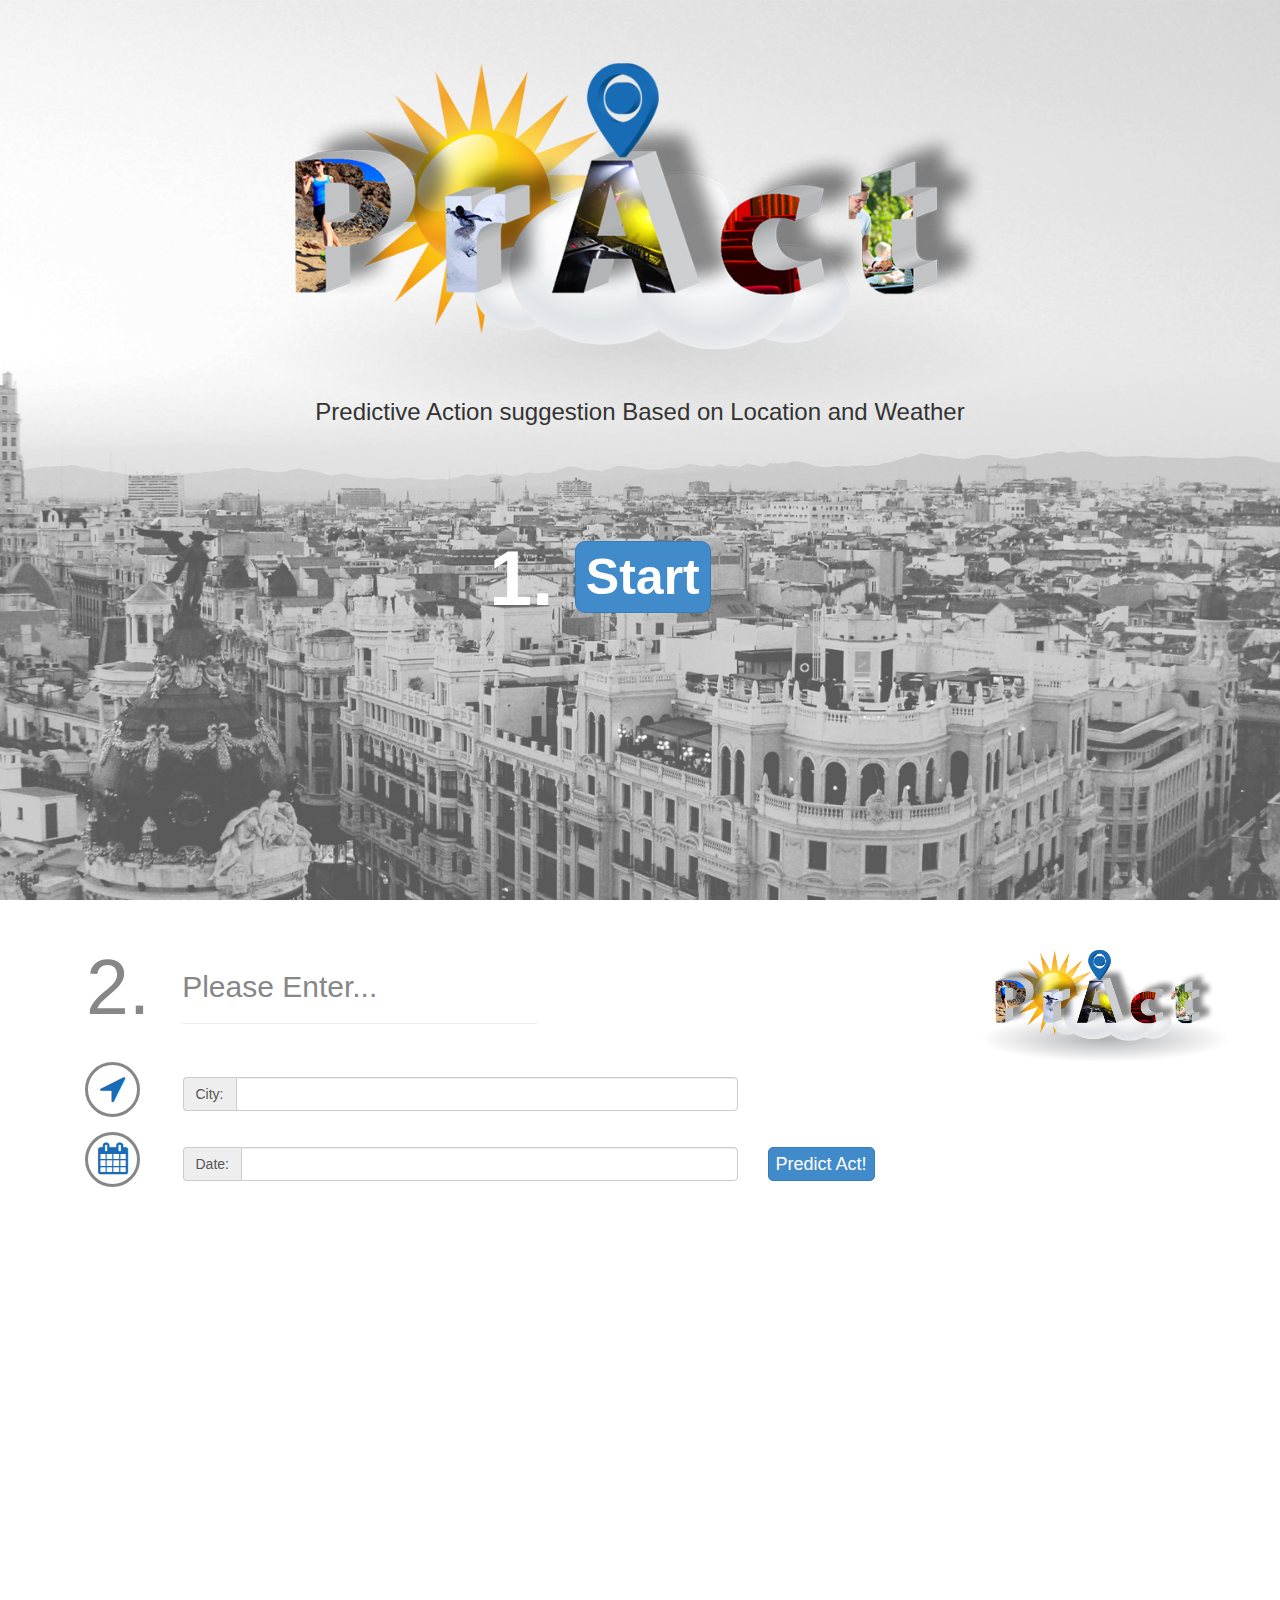
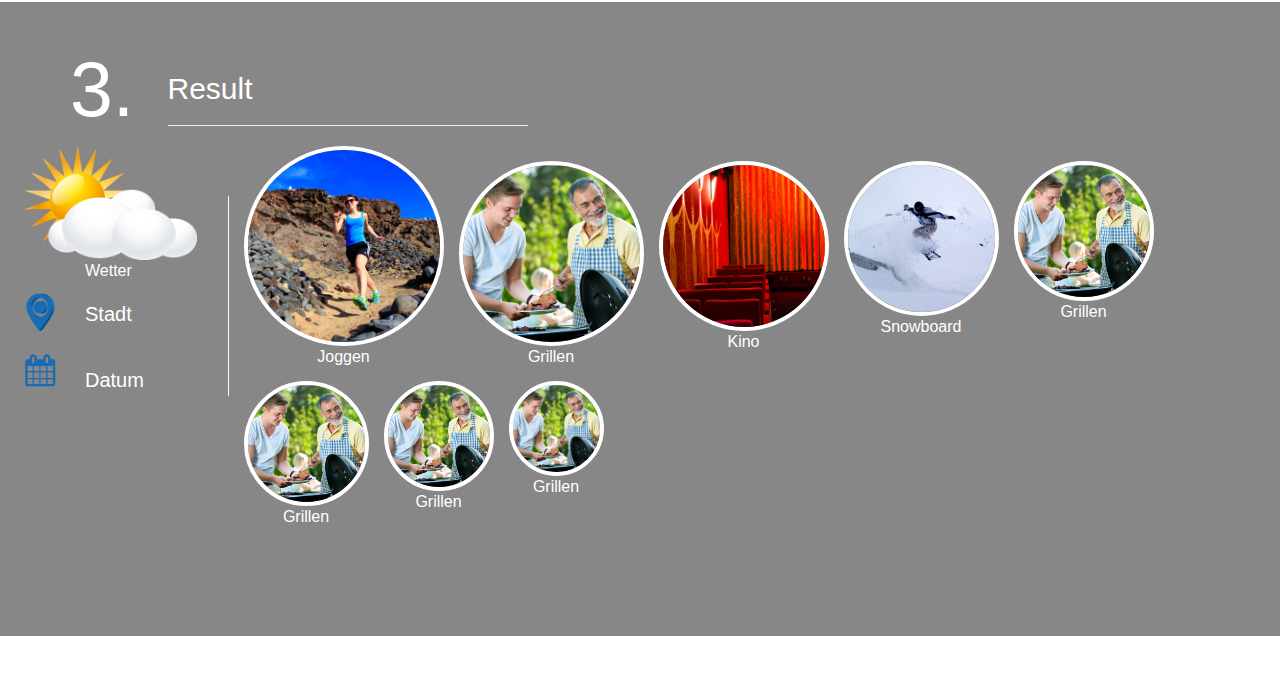
==== FrontEnd/stylish-portfolio/index.html @ 1543ab7f "Merge branch 'master' of github.com:WYSIWYG-Fan/PrAct" ====
<!DOCTYPE html>
<html lang="en">

<head>
    <meta charset="utf-8">
    <meta name="viewport" content="width=device-width, initial-scale=1.0">
    <meta name="description" content="">
    <meta name="author" content="">

    <title>PrAct - Act Prediction</title>
			
    <!-- Bootstrap core CSS -->
    <link href="css/bootstrap.css" rel="stylesheet">

    <!-- Add custom CSS here -->
    <link href="css/stylish-portfolio.css" rel="stylesheet">
    <link href="font-awesome/css/font-awesome.min.css" rel="stylesheet">
	<link href="datepicker/css/datepicker.css" rel="stylesheet">
	<link rel="stylesheet" href="Scrollbar/jquery.mCustomScrollbar.css">
	
	<!-- Scroll Bar -->
			<!-- Google CDN jQuery with fallback to local -->
			<script src="http://ajax.googleapis.com/ajax/libs/jquery/1.11.0/jquery.min.js"></script>
			<script>window.jQuery || document.write('<script src="../js/minified/jquery-1.11.0.min.js"><\/script>')</script>
				
			<!-- custom scrollbar plugin -->
			<script src="Scrollbar/jquery.mCustomScrollbar.concat.min.js"></script>
	<!-- /Scroll Bar -->
	
	
	<!-- JavaScript -->
    <script src="js/jquery-1.10.2.js"></script>
    <script src="js/bootstrap.js"></script>
	<script src="datepicker/js/bootstrap-datepicker.js"></script>
	<script src="datepicker/js/date.js"></script> 
	
	
	
	<!-- custom JS for database access-->
	<script src="js/fetchdata.js"></script> 

</head>

<body onload="getCities();">

    <!-- Full Page Image Header Area -->
    <div id="top" class="header">
        <div class="vert-text" style="margin: 350px">
            <h3>Predictive Action suggestion Based on Location and Weather</h3>
				<div style="position: relative; top:100px; left: -40px">
					<h1 style="color: #FFFFFF; font-size: 5.5em "> 1. <a  href="#inputForm" style="position: relative; top:-8px" class="btn btn-primary btn-lg"><b>Start</b></a> </h1>
				</div>
        </div>
    </div>
    <!-- /Full Page Image Header Area -->

    <!-- Intro -->
<div id="inputForm" class="intro gradient">
 <img class="img-logo img-responsive" src="img/PrAct_Logo.PNG">
<div class="container">
            <div class="row" style="margin-left: 1px">
			
				<div class="col-md-1">
                    <h1 style="font-size: 5.5em; margin-top: -5px">2.</h1>
                </div>
                <div class="col-md-4">
                    <h2>Please Enter...</h2>
                    <hr>
                </div>
            </div>
        <div class="container">
            <div class="row">
				<!-- City Item -->
                <div class="col-md-1">
					 <div class="service-item">
                        <i class="service-icon fa fa-location-arrow"></i>
					</div>
				</div>	
				<div class="col-md-6">
					<!-- City Form -->
                    <div class="input-group" style="margin: 15px auto">
					<span class="input-group-addon">City:</span>
					<!--<input type="text" class="form-control" placeholder="Choose City"> -->
					<!--<select id="dropdown_city" class="form-control">-->
					<input type="text" class="form-control" id="input_city">
					</select>
				</div>
				</div>
			</div>
			<div class="row">
				<!-- Date Item -->
                <div class="col-md-1">
					 <div class="service-item">
                        <i class="service-icon fa fa-calendar"></i>
					</div>
				</div>	
				<div class="col-md-6" id="dateinput">
					<!-- Date Form -->
                    <div class="input-group date" style="margin: 15px auto">
					<span class="input-group-addon">Date:</span>
										<input type="text" class="form-control" id="input_date">
					</div>
				</div>	
				<div class="col-md-3 col-md-offset-1" style="margin: 15px auto">
					<a href="#result" class="btn btn-l btn-primary" onclick="predict()">Predict Act!</a>
				</div>
			
        </div>
		
    </div>
</div>

	
  

    

    <!-- Callout -->
    <div class="callout">
        <div class="vert-text">
            <h1></h1>
        </div>
    </div>
    <!-- /Callout -->

    <!-- Result -->
    <div id="result" class="result">
       <div class="container">
            <div class="row">
			
				<div class="col-md-1">
                    <h1 style="font-size: 5.5em; margin-top: -5px">3.</h1>
                </div>
                <div class="col-md-4">
                    <h2>Result</h2>
                    <hr>
                </div>
            </div>
			
			<div class="row" style="margin-left: -60px">
				<div class="col-md-2">
					 <img id="icon_weather" class="img-wetter img-responsive" src="img/Wetter/bewoelkt.PNG">
					<p id="weather_txt" style="text-align:left; font-size:16px; margin-left: 60px" >Wetter</p>

					
					<div>
					<img class="img-responsive" style="vertical-align:left; float:left; width: 
					30px" src="img/Wetter/location.PNG">
					</div>
						<div style="text-align:left; font-size:20px; margin-top: 17px; margin-left: 60px" id="weather_city">
						Stadt</div>
					
				<br>
					
					<div style="vertical-align:left; float:left; width: 
					30px; color: #186cb5; font-size: 32px;">
					<i class="fa fa-calendar"></i>
					</div>
						<div style="text-align:left; font-size:20px; margin-top: 17px; margin-left: 60px" id="weather_date">Datum
						</div>
					
				</div>
				
			
				
			<div class="col-md-10">
				
					<div style="width:20px; text-align:center">
								<div class="vertical-line" style="height: 200px; margin-top: 50px"/>
					</div>
					<div>
						<div id="result-icon_container"  class="content horizontal-images" style="width:1000px">
									<div class="result-item1">
									<img class="result-icon1" src="img/Act/Joggen.JPG">
									Joggen</div>
							
									<div class="result-item2">
									<img class="result-icon2" src="img/Act/Grillen.JPG">
									Grillen</div>
									
									<div class="result-item3">
									<img class="result-icon3" src="img/Act/Kino.JPG">
									Kino</div>
									
									<div class="result-item4">
									<img class="result-icon4" src="img/Act/Snowboard.JPG">
									Snowboard</div>
									
									<div class="result-item5">
									<img class="result-icon5" src="img/Act/Grillen.JPG">
									Grillen</div>
									
									<div class="result-item6">
									<img class="result-icon6" src="img/Act/Grillen.JPG">
									Grillen</div>
									
									<div class="result-item7">
									<img class="result-icon7" src="img/Act/Grillen.JPG">
									Grillen</div>
									
									<div class="result-item8">
									<img class="result-icon8" src="img/Act/Grillen.JPG">
									Grillen</div>
									
									
						</div>
					</div>
				
            </div>
	   
		</div>
	</div>
    <!-- /Result -->

    <!-- /Footer -->

	    <!-- Custom JavaScript for the Side Menu and Smooth Scrolling -->
	
	
	<!-- Datepicker JS -->
	
	<script>
	
	var date = new Date();
	date.setDate(date.getDate() + 7);
	var string_seven_date = date.format("yyyy-MM-dd");
	
	
	$('#dateinput .input-group.date').datepicker({
    format: "yyyy-mm-dd",
    weekStart: 0,
    startDate: "today",
    endDate: string_seven_date,
    calendarWeeks: false,
    todayHighlight: true
    });
	</script>
	<!--/DatePicker-->
	
	<!-- Scrollbar-->
	
	<script>
  (function($){
			$(window).load(function(){
				
				$("#result-icon_container").mCustomScrollbar({
					axis:"x",
					advanced:{
						autoExpandHorizontalScroll:true
					}
				});
				
			});
		})(jQuery);
	</script>
	
	<!--/Scrollbar-->
	
    <script>
    $("#menu-close").click(function(e) {
        e.preventDefault();
        $("#sidebar-wrapper").toggleClass("active");
    });
    </script>
    <script>
    $("#menu-toggle").click(function(e) {
        e.preventDefault();
        $("#sidebar-wrapper").toggleClass("active");
    });
    </script>
    <script>
    $(function() {
        $('a[href*=#]:not([href=#])').click(function() {
            if (location.pathname.replace(/^\//, '') == this.pathname.replace(/^\//, '') || location.hostname == this.hostname) {

                var target = $(this.hash);
                target = target.length ? target : $('[name=' + this.hash.slice(1) + ']');
                if (target.length) {
                    $('html,body').animate({
                        scrollTop: target.offset().top
                    }, 2000);
                    return false;
                }
            }
        });
    });
    </script>
	
</body>

</html>
---- FrontEnd/stylish-portfolio/css/stylish-portfolio.css ----
/* Global Styles */

html,
body {
  height: 100%;
  width: 100%;
}

.vert-text {
  display: table-cell;
  vertical-align: middle;
  text-align: center;
}

.vert-text h1 {
  padding: 0;
  margin: 0;
  font-size: 4.5em;
  font-weight: 700;
}

/* Side Menu */

#sidebar-wrapper {
  margin-right: -250px;
  right: 0;
  width: 250px;
  background: #000;
  position: fixed;
  height: 100%;
  overflow-y: auto;
  z-index: 1000;
  -webkit-transition: all 0.4s ease 0s;
  -moz-transition: all 0.4s ease 0s;
  -ms-transition: all 0.4s ease 0s;
  -o-transition: all 0.4s ease 0s;
  transition: all 0.4s ease 0s;
}

.sidebar-nav {
  position: absolute;
  top: 0;
  width: 250px;
  list-style: none;
  margin: 0;
  padding: 0;
}

.sidebar-nav li {
  line-height: 40px;
  text-indent: 20px;
}

.sidebar-nav li a {
  color: #999999;
  display: block;
  text-decoration: none;
}

.sidebar-nav li a:hover {
  color: #fff;
  background: rgba(255,255,255,0.2);
  text-decoration: none;
}

.sidebar-nav li a:active,
.sidebar-nav li a:focus {
  text-decoration: none;
}

.sidebar-nav > .sidebar-brand {
  height: 55px;
  line-height: 55px;
  font-size: 18px;
}

.sidebar-nav > .sidebar-brand a {
  color: #999999;
}

.sidebar-nav > .sidebar-brand a:hover {
  color: #fff;
  background: none;
}

#menu-toggle {
  top: 0;
  right: 0;
  position: fixed;
  z-index: 1;
}

#sidebar-wrapper.active {
  right: 250px;
  width: 250px;
  -webkit-transition: all 0.4s ease 0s;
  -moz-transition: all 0.4s ease 0s;
  -ms-transition: all 0.4s ease 0s;
  -o-transition: all 0.4s ease 0s;
  transition: all 0.4s ease 0s;
}

.toggle {
  margin: 5px 5px 0 0;
}

/* Full Page Image Header Area */

.header {
  display: table;
  height: 100%;
  width: 100%;
  position: relative;
  background: url(../img/bg.jpg) no-repeat center center fixed; 
  -webkit-background-size: cover;
  -moz-background-size: cover;
  -o-background-size: cover;
  background-size: cover;
}

/* Intro */

.intro {
  padding: 50px 0;
color: #878787;
  }
  
  .result {
  padding: 50px 0;
color: #FFFFFF;
background: #878787;
  }

/* Services */

.services {
  background: #7fbbda;
  padding: 50px 0;
  color: #878787;
}



.service-item {
  margin-bottom: 15px;
}

i.service-icon {
  border: 3px solid #878787;
  border-radius: 50%;
  display: inline-block;
  font-size: 32px;
  color: #186cb5;
  width: 55px;
  height: 55px;
  line-height: 48px;
  vertical-align: middle; 
  text-align: center;
}

.result-item1{
    text-align: center;
	  color: #FFFFFF;
	  font-size: 16px;
 width: 200px;
  height: 220px;
    margin-left: 15px;
	float: left;
}

.result-icon1 {
  border: 4px solid #FFFFFF;
  border-radius: 50%;
  width: 200px;
  height: 200px;
}


.result-item2{
    text-align: center;
	  color: #FFFFFF;
	  font-size: 16px;
 width: 185px;
  height: 220px;
    margin-left: 15px;
	float:left;
}

.result-icon2 {
  border: 4px solid #FFFFFF;
  border-radius: 50%;
  width: 185px;
  height: 185px;
  margin-top: 15px;
}

.result-item3{
    text-align: center;
	  color: #FFFFFF;
	  font-size: 16px;
 width: 170px;
  height: 220px;
    margin-left: 15px;
	float:left;
}

.result-icon3 {
  border: 4px solid #FFFFFF;
  border-radius: 50%;
  width: 170px;
  height: 170px;
  margin-top: 15px;
}

.result-item4{
    text-align: center;
	  color: #FFFFFF;
	  font-size: 16px;
 width: 155px;
  height: 220px;
    margin-left: 15px;
	float:left;
}

.result-icon4 {
  border: 4px solid #FFFFFF;
  border-radius: 50%;
  width: 155px;
  height: 155px;
  margin-top: 15px;
}

.result-item5{
    text-align: center;
	  color: #FFFFFF;
	  font-size: 16px;
 width: 140px;
  height: 220px;
    margin-left: 15px;
	float:left;
}

.result-icon5 {
  border: 4px solid #FFFFFF;
  border-radius: 50%;
  width: 140px;
  height: 140px;
  margin-top: 15px;
}

.result-item6{
    text-align: center;
	  color: #FFFFFF;
	  font-size: 16px;
 width: 125px;
  height: 220px;
    margin-left: 15px;
	float:left;
}

.result-icon6 {
  border: 4px solid #FFFFFF;
  border-radius: 50%;
  width: 125px;
  height: 125px;
  margin-top: 15px;
}

.result-item7{
    text-align: center;
	  color: #FFFFFF;
	  font-size: 16px;
 width: 110px;
  height: 220px;
    margin-left: 15px;
	float:left;
}

.result-icon7{
  border: 4px solid #FFFFFF;
  border-radius: 50%;
  width: 110px;
  height: 110px;
  margin-top: 15px;
}

.result-item8{
    text-align: center;
	  color: #FFFFFF;
	  font-size: 16px;
 width: 95px;
  height: 220px;
    margin-left: 15px;
	float:left;
}

.result-icon8 {
  border: 4px solid #FFFFFF;
  border-radius: 50%;
  width: 95px;
  height: 95px;
  margin-top: 15px;
}



.btn-l {
  padding: 7px 7px;
  font-size: 18px;
  line-height: 1.0;
  border-radius: 5px;
}

/* Callout */

.callout {
  color: #ffffff;
  display: table;
  height: 400px;
  width: 100%;
  background: url(../img/callout.jpg) no-repeat center center fixed; 
  -webkit-background-size: 100%;
  -moz-background-size: 100%;
  -o-background-size: 100%;
  background-size: 100%;
}

/* Portfolio */

.portfolio {
  padding: 50px 0;
}

.portfolio-item {
  margin-bottom: 25px;
}

.img-portfolio {
  margin: 0 auto;
}

.img-logo {
  margin: 0 50px;
  vertical-align: right;
  float: right;
  width: 250px;
}

.img-wetter {
  vertical-align: center;
}


/* Call to Action */

.call-to-action {
  color: #ffffff;
  background: #0a5175;
  padding: 50px 0;
}

.call-to-action .btn {
  margin: 10px;
}

/* Map */

.map {
  height: 500px;
}

/* Footer */

footer {
  padding: 100px 0;
}

.top-scroll {
  margin-top: 50px;
}

.top-scroll a {
  text-decoration: none;
  color: inherit;
}

i.scroll {
  color: #333333;
}

i.scroll:hover {
  color: #0a5175;
}
/* Responsive */

@media (max-width: 768px) {
	
  .header {
		background: url(../img/bg.jpg) no-repeat center center scroll;
		background-size: 1000px Auto;
  }

  .callout {
	background: url(../img/callout.jpg) no-repeat center center scroll; 
  }

  .map {
	height: 75%;
  }

}

div.vertical-line{
  width: 1px; /* Line width */
  background-color: white; /* Line color */
  height: 100%; /* Override in-line if you want specific height. */
  float: left; /* Causes the line to float to left of content. 
    You can instead use position:absolute or display:inline-block
    if this fits better with your design */
}
---- FrontEnd/stylish-portfolio/datepicker/css/datepicker.css ----
/*!
 * Datepicker for Bootstrap
 *
 * Copyright 2012 Stefan Petre
 * Improvements by Andrew Rowls
 * Licensed under the Apache License v2.0
 * http://www.apache.org/licenses/LICENSE-2.0
 *
 */
.datepicker {
  padding: 4px;
  -webkit-border-radius: 4px;
  -moz-border-radius: 4px;
  border-radius: 4px;
  direction: ltr;
  /*.dow {
		border-top: 1px solid #ddd !important;
	}*/
}
.datepicker-inline {
  width: 220px;
}
.datepicker.datepicker-rtl {
  direction: rtl;
}
.datepicker.datepicker-rtl table tr td span {
  float: right;
}
.datepicker-dropdown {
  top: 0;
  left: 0;
}
.datepicker-dropdown:before {
  content: '';
  display: inline-block;
  border-left: 7px solid transparent;
  border-right: 7px solid transparent;
  border-bottom: 7px solid #ccc;
  border-top: 0;
  border-bottom-color: rgba(0, 0, 0, 0.2);
  position: absolute;
}
.datepicker-dropdown:after {
  content: '';
  display: inline-block;
  border-left: 6px solid transparent;
  border-right: 6px solid transparent;
  border-bottom: 6px solid #ffffff;
  border-top: 0;
  position: absolute;
}
.datepicker-dropdown.datepicker-orient-left:before {
  left: 6px;
}
.datepicker-dropdown.datepicker-orient-left:after {
  left: 7px;
}
.datepicker-dropdown.datepicker-orient-right:before {
  right: 6px;
}
.datepicker-dropdown.datepicker-orient-right:after {
  right: 7px;
}
.datepicker-dropdown.datepicker-orient-top:before {
  top: -7px;
}
.datepicker-dropdown.datepicker-orient-top:after {
  top: -6px;
}
.datepicker-dropdown.datepicker-orient-bottom:before {
  bottom: -7px;
  border-bottom: 0;
  border-top: 7px solid #999;
}
.datepicker-dropdown.datepicker-orient-bottom:after {
  bottom: -6px;
  border-bottom: 0;
  border-top: 6px solid #ffffff;
}
.datepicker > div {
  display: none;
}
.datepicker.days div.datepicker-days {
  display: block;
}
.datepicker.months div.datepicker-months {
  display: block;
}
.datepicker.years div.datepicker-years {
  display: block;
}
.datepicker table {
  margin: 0;
  -webkit-touch-callout: none;
  -webkit-user-select: none;
  -khtml-user-select: none;
  -moz-user-select: none;
  -ms-user-select: none;
  user-select: none;
}
.datepicker td,
.datepicker th {
  text-align: center;
  width: 20px;
  height: 20px;
  -webkit-border-radius: 4px;
  -moz-border-radius: 4px;
  border-radius: 4px;
  border: none;
}
.table-striped .datepicker table tr td,
.table-striped .datepicker table tr th {
  background-color: transparent;
}
.datepicker table tr td.day:hover,
.datepicker table tr td.day.focused {
  background: #eeeeee;
  cursor: pointer;
}
.datepicker table tr td.old,
.datepicker table tr td.new {
  color: #999999;
}
.datepicker table tr td.disabled,
.datepicker table tr td.disabled:hover {
  background: none;
  color: #999999;
  cursor: default;
}
.datepicker table tr td.today,
.datepicker table tr td.today:hover,
.datepicker table tr td.today.disabled,
.datepicker table tr td.today.disabled:hover {
  background-color: #fde19a;
  background-image: -moz-linear-gradient(top, #fdd49a, #fdf59a);
  background-image: -ms-linear-gradient(top, #fdd49a, #fdf59a);
  background-image: -webkit-gradient(linear, 0 0, 0 100%, from(#fdd49a), to(#fdf59a));
  background-image: -webkit-linear-gradient(top, #fdd49a, #fdf59a);
  background-image: -o-linear-gradient(top, #fdd49a, #fdf59a);
  background-image: linear-gradient(top, #fdd49a, #fdf59a);
  background-repeat: repeat-x;
  filter: progid:DXImageTransform.Microsoft.gradient(startColorstr='#fdd49a', endColorstr='#fdf59a', GradientType=0);
  border-color: #fdf59a #fdf59a #fbed50;
  border-color: rgba(0, 0, 0, 0.1) rgba(0, 0, 0, 0.1) rgba(0, 0, 0, 0.25);
  filter: progid:DXImageTransform.Microsoft.gradient(enabled=false);
  color: #000;
}
.datepicker table tr td.today:hover,
.datepicker table tr td.today:hover:hover,
.datepicker table tr td.today.disabled:hover,
.datepicker table tr td.today.disabled:hover:hover,
.datepicker table tr td.today:active,
.datepicker table tr td.today:hover:active,
.datepicker table tr td.today.disabled:active,
.datepicker table tr td.today.disabled:hover:active,
.datepicker table tr td.today.active,
.datepicker table tr td.today:hover.active,
.datepicker table tr td.today.disabled.active,
.datepicker table tr td.today.disabled:hover.active,
.datepicker table tr td.today.disabled,
.datepicker table tr td.today:hover.disabled,
.datepicker table tr td.today.disabled.disabled,
.datepicker table tr td.today.disabled:hover.disabled,
.datepicker table tr td.today[disabled],
.datepicker table tr td.today:hover[disabled],
.datepicker table tr td.today.disabled[disabled],
.datepicker table tr td.today.disabled:hover[disabled] {
  background-color: #fdf59a;
}
.datepicker table tr td.today:active,
.datepicker table tr td.today:hover:active,
.datepicker table tr td.today.disabled:active,
.datepicker table tr td.today.disabled:hover:active,
.datepicker table tr td.today.active,
.datepicker table tr td.today:hover.active,
.datepicker table tr td.today.disabled.active,
.datepicker table tr td.today.disabled:hover.active {
  background-color: #fbf069 \9;
}
.datepicker table tr td.today:hover:hover {
  color: #000;
}
.datepicker table tr td.today.active:hover {
  color: #fff;
}
.datepicker table tr td.range,
.datepicker table tr td.range:hover,
.datepicker table tr td.range.disabled,
.datepicker table tr td.range.disabled:hover {
  background: #eeeeee;
  -webkit-border-radius: 0;
  -moz-border-radius: 0;
  border-radius: 0;
}
.datepicker table tr td.range.today,
.datepicker table tr td.range.today:hover,
.datepicker table tr td.range.today.disabled,
.datepicker table tr td.range.today.disabled:hover {
  background-color: #f3d17a;
  background-image: -moz-linear-gradient(top, #f3c17a, #f3e97a);
  background-image: -ms-linear-gradient(top, #f3c17a, #f3e97a);
  background-image: -webkit-gradient(linear, 0 0, 0 100%, from(#f3c17a), to(#f3e97a));
  background-image: -webkit-linear-gradient(top, #f3c17a, #f3e97a);
  background-image: -o-linear-gradient(top, #f3c17a, #f3e97a);
  background-image: linear-gradient(top, #f3c17a, #f3e97a);
  background-repeat: repeat-x;
  filter: progid:DXImageTransform.Microsoft.gradient(startColorstr='#f3c17a', endColorstr='#f3e97a', GradientType=0);
  border-color: #f3e97a #f3e97a #edde34;
  border-color: rgba(0, 0, 0, 0.1) rgba(0, 0, 0, 0.1) rgba(0, 0, 0, 0.25);
  filter: progid:DXImageTransform.Microsoft.gradient(enabled=false);
  -webkit-border-radius: 0;
  -moz-border-radius: 0;
  border-radius: 0;
}
.datepicker table tr td.range.today:hover,
.datepicker table tr td.range.today:hover:hover,
.datepicker table tr td.range.today.disabled:hover,
.datepicker table tr td.range.today.disabled:hover:hover,
.datepicker table tr td.range.today:active,
.datepicker table tr td.range.today:hover:active,
.datepicker table tr td.range.today.disabled:active,
.datepicker table tr td.range.today.disabled:hover:active,
.datepicker table tr td.range.today.active,
.datepicker table tr td.range.today:hover.active,
.datepicker table tr td.range.today.disabled.active,
.datepicker table tr td.range.today.disabled:hover.active,
.datepicker table tr td.range.today.disabled,
.datepicker table tr td.range.today:hover.disabled,
.datepicker table tr td.range.today.disabled.disabled,
.datepicker table tr td.range.today.disabled:hover.disabled,
.datepicker table tr td.range.today[disabled],
.datepicker table tr td.range.today:hover[disabled],
.datepicker table tr td.range.today.disabled[disabled],
.datepicker table tr td.range.today.disabled:hover[disabled] {
  background-color: #f3e97a;
}
.datepicker table tr td.range.today:active,
.datepicker table tr td.range.today:hover:active,
.datepicker table tr td.range.today.disabled:active,
.datepicker table tr td.range.today.disabled:hover:active,
.datepicker table tr td.range.today.active,
.datepicker table tr td.range.today:hover.active,
.datepicker table tr td.range.today.disabled.active,
.datepicker table tr td.range.today.disabled:hover.active {
  background-color: #efe24b \9;
}
.datepicker table tr td.selected,
.datepicker table tr td.selected:hover,
.datepicker table tr td.selected.disabled,
.datepicker table tr td.selected.disabled:hover {
  background-color: #9e9e9e;
  background-image: -moz-linear-gradient(top, #b3b3b3, #808080);
  background-image: -ms-linear-gradient(top, #b3b3b3, #808080);
  background-image: -webkit-gradient(linear, 0 0, 0 100%, from(#b3b3b3), to(#808080));
  background-image: -webkit-linear-gradient(top, #b3b3b3, #808080);
  background-image: -o-linear-gradient(top, #b3b3b3, #808080);
  background-image: linear-gradient(top, #b3b3b3, #808080);
  background-repeat: repeat-x;
  filter: progid:DXImageTransform.Microsoft.gradient(startColorstr='#b3b3b3', endColorstr='#808080', GradientType=0);
  border-color: #808080 #808080 #595959;
  border-color: rgba(0, 0, 0, 0.1) rgba(0, 0, 0, 0.1) rgba(0, 0, 0, 0.25);
  filter: progid:DXImageTransform.Microsoft.gradient(enabled=false);
  color: #fff;
  text-shadow: 0 -1px 0 rgba(0, 0, 0, 0.25);
}
.datepicker table tr td.selected:hover,
.datepicker table tr td.selected:hover:hover,
.datepicker table tr td.selected.disabled:hover,
.datepicker table tr td.selected.disabled:hover:hover,
.datepicker table tr td.selected:active,
.datepicker table tr td.selected:hover:active,
.datepicker table tr td.selected.disabled:active,
.datepicker table tr td.selected.disabled:hover:active,
.datepicker table tr td.selected.active,
.datepicker table tr td.selected:hover.active,
.datepicker table tr td.selected.disabled.active,
.datepicker table tr td.selected.disabled:hover.active,
.datepicker table tr td.selected.disabled,
.datepicker table tr td.selected:hover.disabled,
.datepicker table tr td.selected.disabled.disabled,
.datepicker table tr td.selected.disabled:hover.disabled,
.datepicker table tr td.selected[disabled],
.datepicker table tr td.selected:hover[disabled],
.datepicker table tr td.selected.disabled[disabled],
.datepicker table tr td.selected.disabled:hover[disabled] {
  background-color: #808080;
}
.datepicker table tr td.selected:active,
.datepicker table tr td.selected:hover:active,
.datepicker table tr td.selected.disabled:active,
.datepicker table tr td.selected.disabled:hover:active,
.datepicker table tr td.selected.active,
.datepicker table tr td.selected:hover.active,
.datepicker table tr td.selected.disabled.active,
.datepicker table tr td.selected.disabled:hover.active {
  background-color: #666666 \9;
}
.datepicker table tr td.active,
.datepicker table tr td.active:hover,
.datepicker table tr td.active.disabled,
.datepicker table tr td.active.disabled:hover {
  background-color: #006dcc;
  background-image: -moz-linear-gradient(top, #0088cc, #0044cc);
  background-image: -ms-linear-gradient(top, #0088cc, #0044cc);
  background-image: -webkit-gradient(linear, 0 0, 0 100%, from(#0088cc), to(#0044cc));
  background-image: -webkit-linear-gradient(top, #0088cc, #0044cc);
  background-image: -o-linear-gradient(top, #0088cc, #0044cc);
  background-image: linear-gradient(top, #0088cc, #0044cc);
  background-repeat: repeat-x;
  filter: progid:DXImageTransform.Microsoft.gradient(startColorstr='#0088cc', endColorstr='#0044cc', GradientType=0);
  border-color: #0044cc #0044cc #002a80;
  border-color: rgba(0, 0, 0, 0.1) rgba(0, 0, 0, 0.1) rgba(0, 0, 0, 0.25);
  filter: progid:DXImageTransform.Microsoft.gradient(enabled=false);
  color: #fff;
  text-shadow: 0 -1px 0 rgba(0, 0, 0, 0.25);
}
.datepicker table tr td.active:hover,
.datepicker table tr td.active:hover:hover,
.datepicker table tr td.active.disabled:hover,
.datepicker table tr td.active.disabled:hover:hover,
.datepicker table tr td.active:active,
.datepicker table tr td.active:hover:active,
.datepicker table tr td.active.disabled:active,
.datepicker table tr td.active.disabled:hover:active,
.datepicker table tr td.active.active,
.datepicker table tr td.active:hover.active,
.datepicker table tr td.active.disabled.active,
.datepicker table tr td.active.disabled:hover.active,
.datepicker table tr td.active.disabled,
.datepicker table tr td.active:hover.disabled,
.datepicker table tr td.active.disabled.disabled,
.datepicker table tr td.active.disabled:hover.disabled,
.datepicker table tr td.active[disabled],
.datepicker table tr td.active:hover[disabled],
.datepicker table tr td.active.disabled[disabled],
.datepicker table tr td.active.disabled:hover[disabled] {
  background-color: #0044cc;
}
.datepicker table tr td.active:active,
.datepicker table tr td.active:hover:active,
.datepicker table tr td.active.disabled:active,
.datepicker table tr td.active.disabled:hover:active,
.datepicker table tr td.active.active,
.datepicker table tr td.active:hover.active,
.datepicker table tr td.active.disabled.active,
.datepicker table tr td.active.disabled:hover.active {
  background-color: #003399 \9;
}
.datepicker table tr td span {
  display: block;
  width: 23%;
  height: 54px;
  line-height: 54px;
  float: left;
  margin: 1%;
  cursor: pointer;
  -webkit-border-radius: 4px;
  -moz-border-radius: 4px;
  border-radius: 4px;
}
.datepicker table tr td span:hover {
  background: #eeeeee;
}
.datepicker table tr td span.disabled,
.datepicker table tr td span.disabled:hover {
  background: none;
  color: #999999;
  cursor: default;
}
.datepicker table tr td span.active,
.datepicker table tr td span.active:hover,
.datepicker table tr td span.active.disabled,
.datepicker table tr td span.active.disabled:hover {
  background-color: #006dcc;
  background-image: -moz-linear-gradient(top, #0088cc, #0044cc);
  background-image: -ms-linear-gradient(top, #0088cc, #0044cc);
  background-image: -webkit-gradient(linear, 0 0, 0 100%, from(#0088cc), to(#0044cc));
  background-image: -webkit-linear-gradient(top, #0088cc, #0044cc);
  background-image: -o-linear-gradient(top, #0088cc, #0044cc);
  background-image: linear-gradient(top, #0088cc, #0044cc);
  background-repeat: repeat-x;
  filter: progid:DXImageTransform.Microsoft.gradient(startColorstr='#0088cc', endColorstr='#0044cc', GradientType=0);
  border-color: #0044cc #0044cc #002a80;
  border-color: rgba(0, 0, 0, 0.1) rgba(0, 0, 0, 0.1) rgba(0, 0, 0, 0.25);
  filter: progid:DXImageTransform.Microsoft.gradient(enabled=false);
  color: #fff;
  text-shadow: 0 -1px 0 rgba(0, 0, 0, 0.25);
}
.datepicker table tr td span.active:hover,
.datepicker table tr td span.active:hover:hover,
.datepicker table tr td span.active.disabled:hover,
.datepicker table tr td span.active.disabled:hover:hover,
.datepicker table tr td span.active:active,
.datepicker table tr td span.active:hover:active,
.datepicker table tr td span.active.disabled:active,
.datepicker table tr td span.active.disabled:hover:active,
.datepicker table tr td span.active.active,
.datepicker table tr td span.active:hover.active,
.datepicker table tr td span.active.disabled.active,
.datepicker table tr td span.active.disabled:hover.active,
.datepicker table tr td span.active.disabled,
.datepicker table tr td span.active:hover.disabled,
.datepicker table tr td span.active.disabled.disabled,
.datepicker table tr td span.active.disabled:hover.disabled,
.datepicker table tr td span.active[disabled],
.datepicker table tr td span.active:hover[disabled],
.datepicker table tr td span.active.disabled[disabled],
.datepicker table tr td span.active.disabled:hover[disabled] {
  background-color: #0044cc;
}
.datepicker table tr td span.active:active,
.datepicker table tr td span.active:hover:active,
.datepicker table tr td span.active.disabled:active,
.datepicker table tr td span.active.disabled:hover:active,
.datepicker table tr td span.active.active,
.datepicker table tr td span.active:hover.active,
.datepicker table tr td span.active.disabled.active,
.datepicker table tr td span.active.disabled:hover.active {
  background-color: #003399 \9;
}
.datepicker table tr td span.old,
.datepicker table tr td span.new {
  color: #999999;
}
.datepicker th.datepicker-switch {
  width: 145px;
}
.datepicker thead tr:first-child th,
.datepicker tfoot tr th {
  cursor: pointer;
}
.datepicker thead tr:first-child th:hover,
.datepicker tfoot tr th:hover {
  background: #eeeeee;
}
.datepicker .cw {
  font-size: 10px;
  width: 12px;
  padding: 0 2px 0 5px;
  vertical-align: middle;
}
.datepicker thead tr:first-child th.cw {
  cursor: default;
  background-color: transparent;
}
.input-append.date .add-on i,
.input-prepend.date .add-on i {
  cursor: pointer;
  width: 16px;
  height: 16px;
}
.input-daterange input {
  text-align: center;
}
.input-daterange input:first-child {
  -webkit-border-radius: 3px 0 0 3px;
  -moz-border-radius: 3px 0 0 3px;
  border-radius: 3px 0 0 3px;
}
.input-daterange input:last-child {
  -webkit-border-radius: 0 3px 3px 0;
  -moz-border-radius: 0 3px 3px 0;
  border-radius: 0 3px 3px 0;
}
.input-daterange .add-on {
  display: inline-block;
  width: auto;
  min-width: 16px;
  height: 20px;
  padding: 4px 5px;
  font-weight: normal;
  line-height: 20px;
  text-align: center;
  text-shadow: 0 1px 0 #ffffff;
  vertical-align: middle;
  background-color: #eeeeee;
  border: 1px solid #ccc;
  margin-left: -5px;
  margin-right: -5px;
}
.datepicker.dropdown-menu {
  position: absolute;
  top: 100%;
  left: 0;
  z-index: 1000;
  float: left;
  display: none;
  min-width: 160px;
  list-style: none;
  background-color: #ffffff;
  border: 1px solid #ccc;
  border: 1px solid rgba(0, 0, 0, 0.2);
  -webkit-border-radius: 5px;
  -moz-border-radius: 5px;
  border-radius: 5px;
  -webkit-box-shadow: 0 5px 10px rgba(0, 0, 0, 0.2);
  -moz-box-shadow: 0 5px 10px rgba(0, 0, 0, 0.2);
  box-shadow: 0 5px 10px rgba(0, 0, 0, 0.2);
  -webkit-background-clip: padding-box;
  -moz-background-clip: padding;
  background-clip: padding-box;
  *border-right-width: 2px;
  *border-bottom-width: 2px;
  color: #333333;
  font-family: "Helvetica Neue", Helvetica, Arial, sans-serif;
  font-size: 13px;
  line-height: 20px;
}
.datepicker.dropdown-menu th,
.datepicker.dropdown-menu td {
  padding: 4px 5px;
}
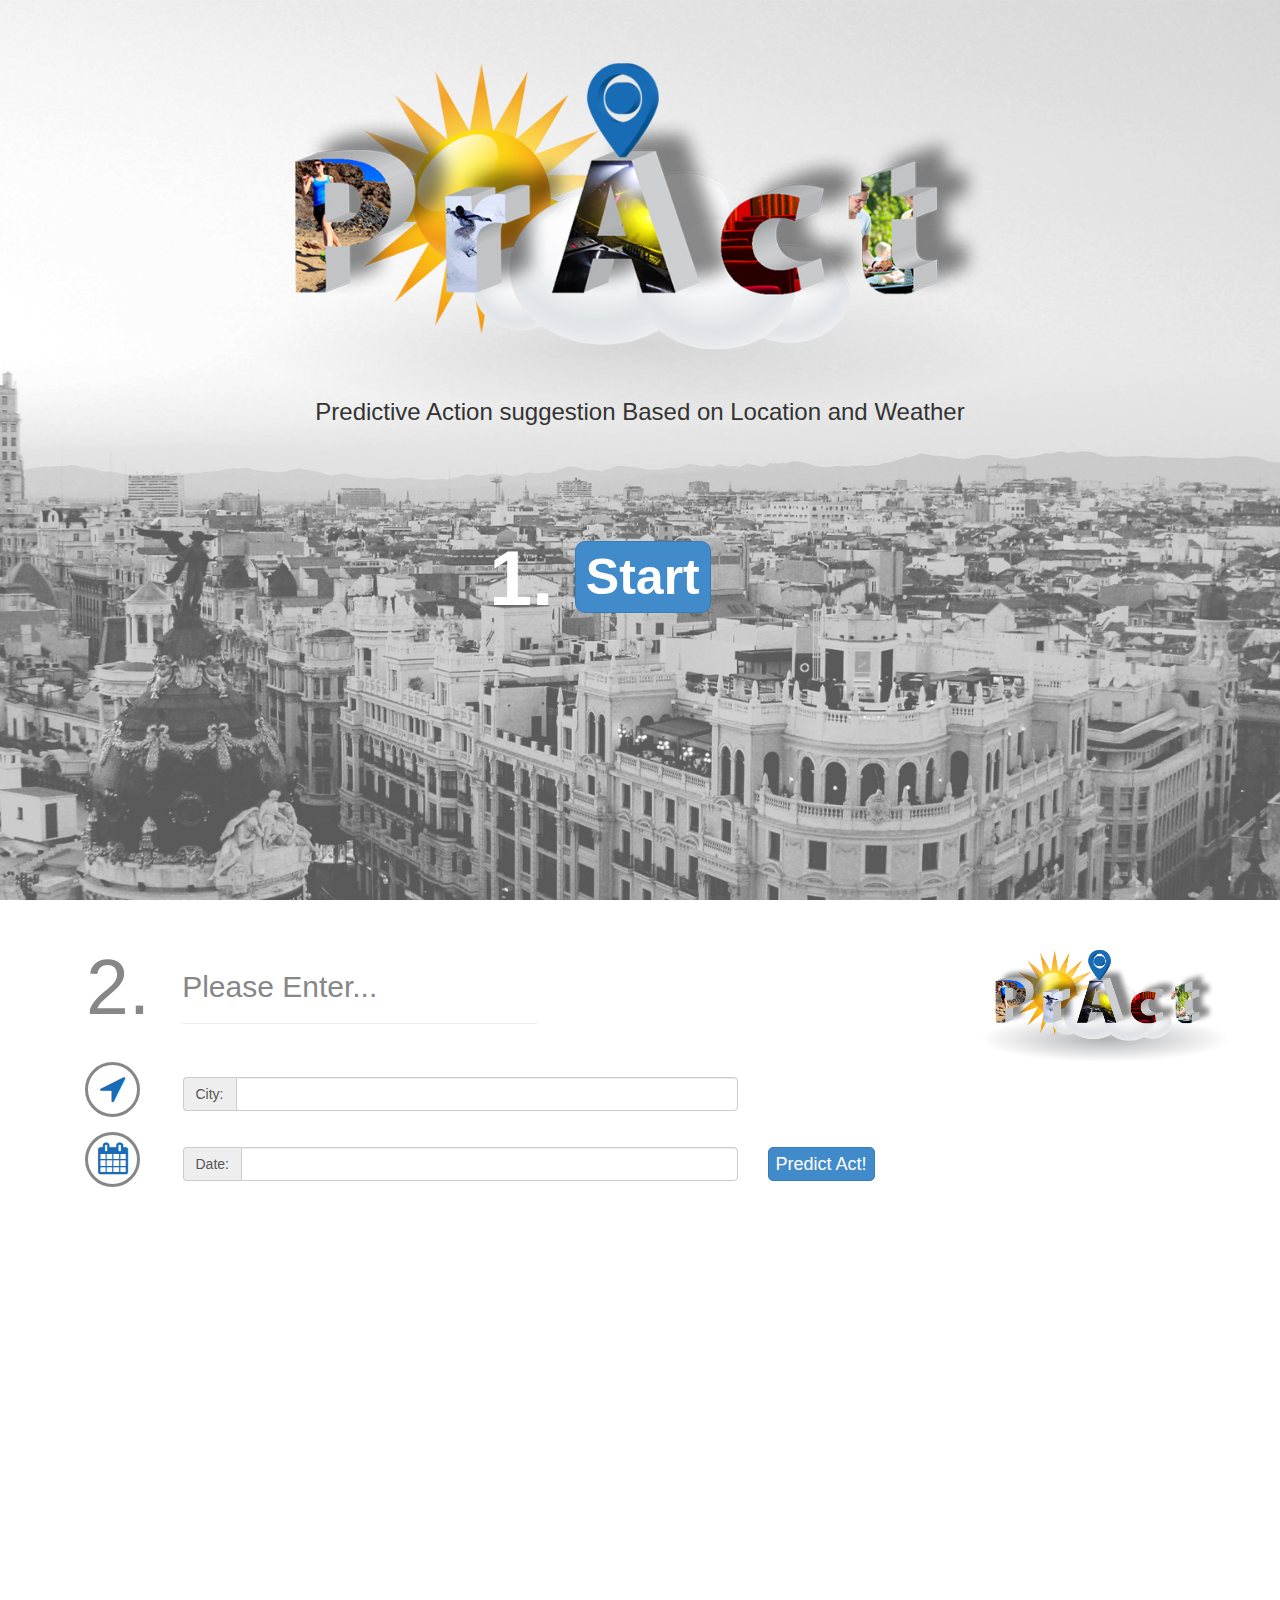
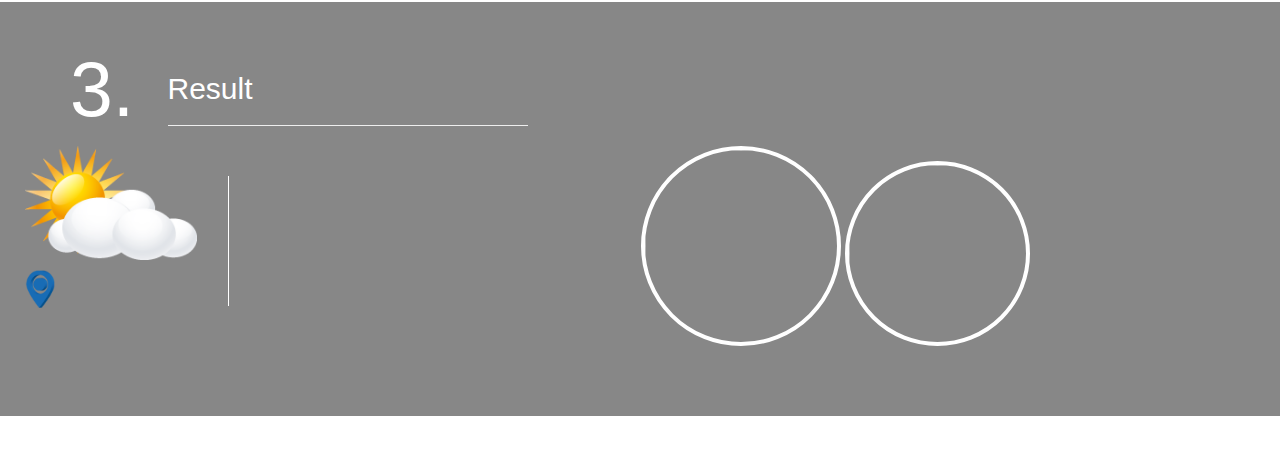
==== commit f5192b84: "modified fetchdata.js" ====
--- a/FrontEnd/stylish-portfolio/index.html
+++ b/FrontEnd/stylish-portfolio/index.html
@@ -16,32 +16,24 @@
     <link href="css/stylish-portfolio.css" rel="stylesheet">
     <link href="font-awesome/css/font-awesome.min.css" rel="stylesheet">
 	<link href="datepicker/css/datepicker.css" rel="stylesheet">
-	<link rel="stylesheet" href="Scrollbar/jquery.mCustomScrollbar.css">
-	
-	<!-- Scroll Bar -->
-			<!-- Google CDN jQuery with fallback to local -->
-			<script src="http://ajax.googleapis.com/ajax/libs/jquery/1.11.0/jquery.min.js"></script>
-			<script>window.jQuery || document.write('<script src="../js/minified/jquery-1.11.0.min.js"><\/script>')</script>
-				
-			<!-- custom scrollbar plugin -->
-			<script src="Scrollbar/jquery.mCustomScrollbar.concat.min.js"></script>
-	<!-- /Scroll Bar -->
-	
-	
-	<!-- JavaScript -->
+	<link rel="stylesheet" href="jquery.mCustomScrollbar.css" />
+	
+	    <!-- JavaScript -->
     <script src="js/jquery-1.10.2.js"></script>
     <script src="js/bootstrap.js"></script>
 	<script src="datepicker/js/bootstrap-datepicker.js"></script>
 	<script src="datepicker/js/date.js"></script> 
 	
-	
+	<!-- Scroll Bar -->
+	<script src="http://ajax.googleapis.com/ajax/libs/jquery/1.11.1/jquery.min.js"></script>
+	<script src="jquery.mCustomScrollbar.concat.min.js"></script>
 	
 	<!-- custom JS for database access-->
 	<script src="js/fetchdata.js"></script> 
 
 </head>
 
-<body onload="getCities();">
+<body>
 
     <!-- Full Page Image Header Area -->
     <div id="top" class="header">
@@ -140,7 +132,7 @@
 			<div class="row" style="margin-left: -60px">
 				<div class="col-md-2">
 					 <img id="icon_weather" class="img-wetter img-responsive" src="img/Wetter/bewoelkt.PNG">
-					<p id="weather_txt" style="text-align:left; font-size:16px; margin-left: 60px" >Wetter</p>
+					<p id="weather_txt" style="text-align:left; font-size:16px; margin-left: 60px" ></p>
 
 					
 					<div>
@@ -148,61 +140,24 @@
 					30px" src="img/Wetter/location.PNG">
 					</div>
 						<div style="text-align:left; font-size:20px; margin-top: 17px; margin-left: 60px" id="weather_city">
-						Stadt</div>
-					
-				<br>
-					
-					<div style="vertical-align:left; float:left; width: 
-					30px; color: #186cb5; font-size: 32px;">
-					<i class="fa fa-calendar"></i>
-					</div>
-						<div style="text-align:left; font-size:20px; margin-top: 17px; margin-left: 60px" id="weather_date">Datum
 						</div>
 					
 				</div>
-				
-			
 				
 			<div class="col-md-10">
 				
 					<div style="width:20px; text-align:center">
-								<div class="vertical-line" style="height: 200px; margin-top: 50px"/>
+								<div class="vertical-line" style="height: 130px; margin-top: 30px"/>
 					</div>
 					<div>
-						<div id="result-icon_container"  class="content horizontal-images" style="width:1000px">
-									<div class="result-item1">
-									<img class="result-icon1" src="img/Act/Joggen.JPG">
-									Joggen</div>
+						<div class="result-icon_container" style="width:1000px">
+					
+									<img id="img_act_1" class="result-icon1" src="">
+									<div id="txt_act_1" class="result-item1"></div>
 							
-									<div class="result-item2">
-									<img class="result-icon2" src="img/Act/Grillen.JPG">
-									Grillen</div>
-									
-									<div class="result-item3">
-									<img class="result-icon3" src="img/Act/Kino.JPG">
-									Kino</div>
-									
-									<div class="result-item4">
-									<img class="result-icon4" src="img/Act/Snowboard.JPG">
-									Snowboard</div>
-									
-									<div class="result-item5">
-									<img class="result-icon5" src="img/Act/Grillen.JPG">
-									Grillen</div>
-									
-									<div class="result-item6">
-									<img class="result-icon6" src="img/Act/Grillen.JPG">
-									Grillen</div>
-									
-									<div class="result-item7">
-									<img class="result-icon7" src="img/Act/Grillen.JPG">
-									Grillen</div>
-									
-									<div class="result-item8">
-									<img class="result-icon8" src="img/Act/Grillen.JPG">
-									Grillen</div>
-									
-									
+							
+									<img id="img_act_2" class="result-icon2" src="">
+								
 						</div>
 					</div>
 				
@@ -240,18 +195,16 @@
 	<!-- Scrollbar-->
 	
 	<script>
-  (function($){
-			$(window).load(function(){
-				
-				$("#result-icon_container").mCustomScrollbar({
-					axis:"x",
-					advanced:{
-						autoExpandHorizontalScroll:true
-					}
-				});
-				
-			});
-		})(jQuery);
+	
+    (function($){
+        $(window).load(function(){
+            $("result-icon_container").mCustomScrollbar();
+        });
+    })(jQuery);
+	
+	$("result-icon_container").mCustomScrollbar({
+    axis:"y" // horizontal scrollbar
+	});
 	</script>
 	
 	<!--/Scrollbar-->
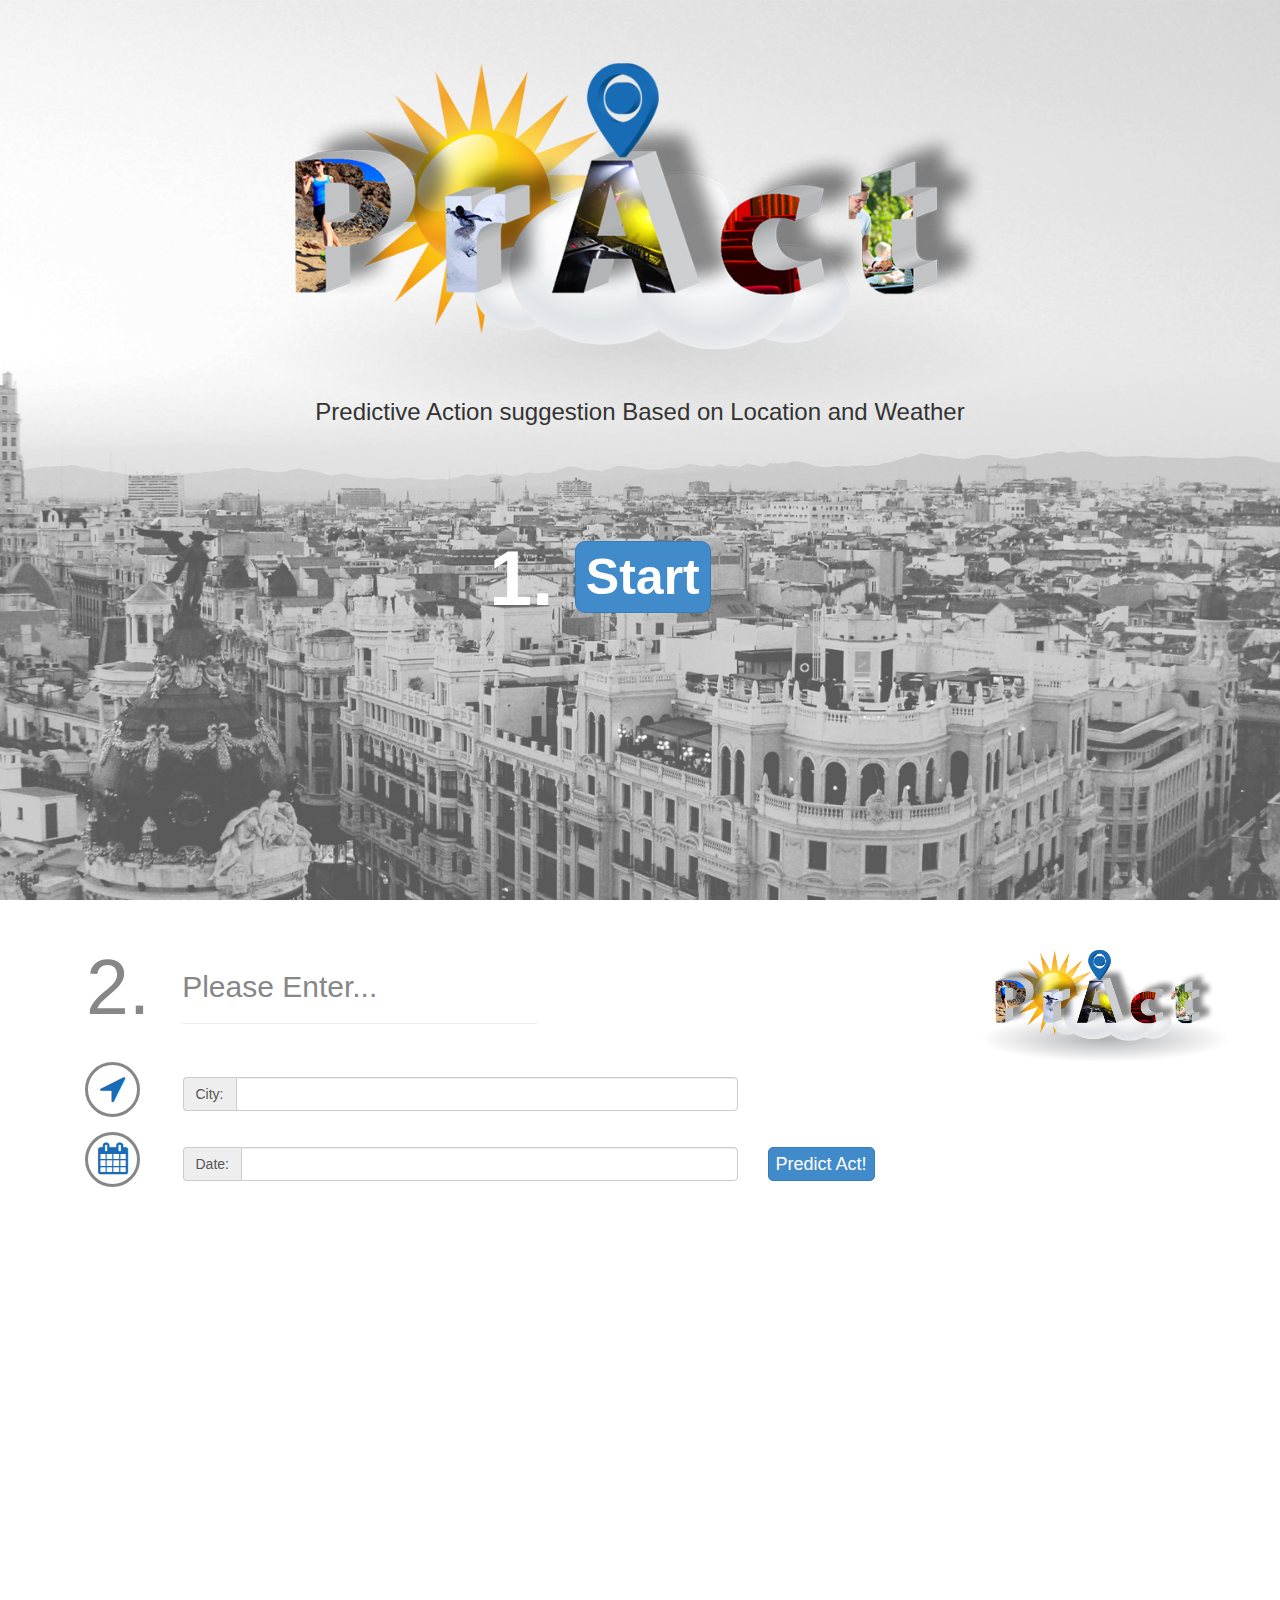
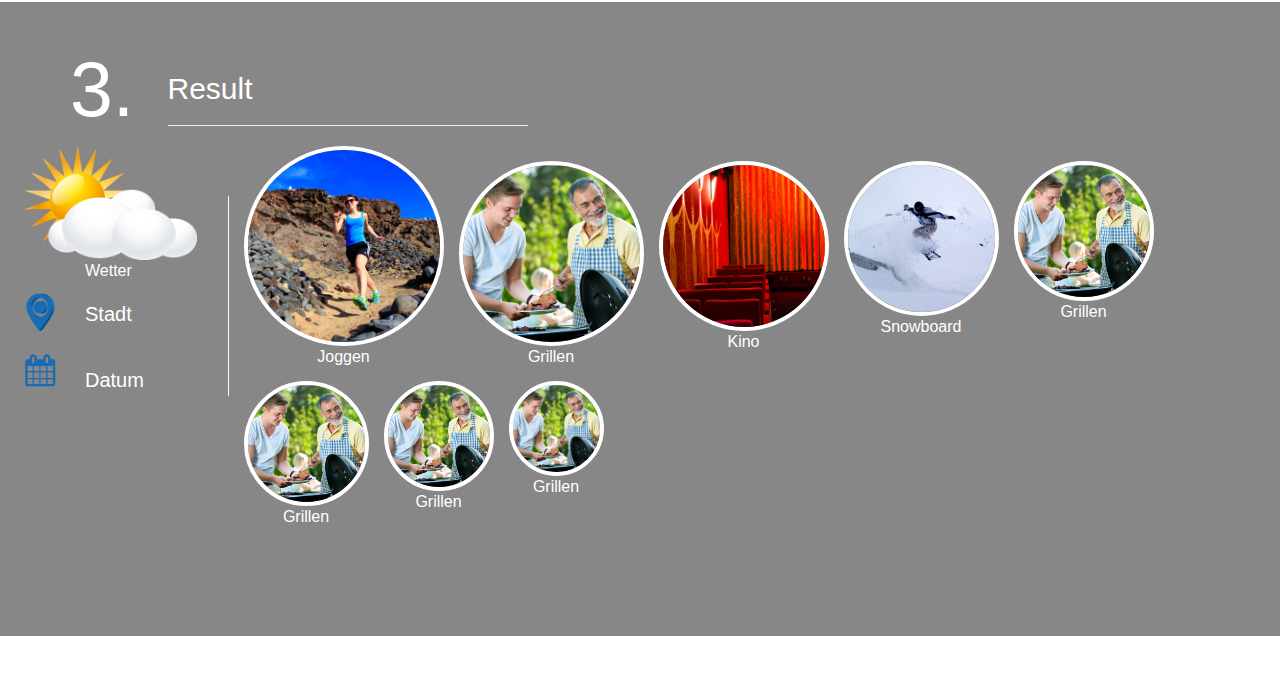
==== commit b0418569: "merged index.html" ====
--- a/FrontEnd/stylish-portfolio/index.html
+++ b/FrontEnd/stylish-portfolio/index.html
@@ -16,17 +16,25 @@
     <link href="css/stylish-portfolio.css" rel="stylesheet">
     <link href="font-awesome/css/font-awesome.min.css" rel="stylesheet">
 	<link href="datepicker/css/datepicker.css" rel="stylesheet">
-	<link rel="stylesheet" href="jquery.mCustomScrollbar.css" />
-	
-	    <!-- JavaScript -->
+	<link rel="stylesheet" href="Scrollbar/jquery.mCustomScrollbar.css">
+	
+	<!-- Scroll Bar -->
+			<!-- Google CDN jQuery with fallback to local -->
+			<script src="http://ajax.googleapis.com/ajax/libs/jquery/1.11.0/jquery.min.js"></script>
+			<script>window.jQuery || document.write('<script src="../js/minified/jquery-1.11.0.min.js"><\/script>')</script>
+				
+			<!-- custom scrollbar plugin -->
+			<script src="Scrollbar/jquery.mCustomScrollbar.concat.min.js"></script>
+	<!-- /Scroll Bar -->
+	
+	
+	<!-- JavaScript -->
     <script src="js/jquery-1.10.2.js"></script>
     <script src="js/bootstrap.js"></script>
 	<script src="datepicker/js/bootstrap-datepicker.js"></script>
 	<script src="datepicker/js/date.js"></script> 
 	
-	<!-- Scroll Bar -->
-	<script src="http://ajax.googleapis.com/ajax/libs/jquery/1.11.1/jquery.min.js"></script>
-	<script src="jquery.mCustomScrollbar.concat.min.js"></script>
+	
 	
 	<!-- custom JS for database access-->
 	<script src="js/fetchdata.js"></script> 
@@ -132,7 +140,7 @@
 			<div class="row" style="margin-left: -60px">
 				<div class="col-md-2">
 					 <img id="icon_weather" class="img-wetter img-responsive" src="img/Wetter/bewoelkt.PNG">
-					<p id="weather_txt" style="text-align:left; font-size:16px; margin-left: 60px" ></p>
+					<p id="weather_txt" style="text-align:left; font-size:16px; margin-left: 60px" >Wetter</p>
 
 					
 					<div>
@@ -140,24 +148,60 @@
 					30px" src="img/Wetter/location.PNG">
 					</div>
 						<div style="text-align:left; font-size:20px; margin-top: 17px; margin-left: 60px" id="weather_city">
+						Stadt</div>
+					
+				<br>
+					
+					<div style="vertical-align:left; float:left; width: 
+					30px; color: #186cb5; font-size: 32px;">
+					<i class="fa fa-calendar"></i>
+					</div>
+						<div style="text-align:left; font-size:20px; margin-top: 17px; margin-left: 60px" id="weather_date">Datum
 						</div>
 					
 				</div>
 				
+			
+				
 			<div class="col-md-10">
 				
 					<div style="width:20px; text-align:center">
-								<div class="vertical-line" style="height: 130px; margin-top: 30px"/>
+								<div class="vertical-line" style="height: 200px; margin-top: 50px"/>
 					</div>
 					<div>
-						<div class="result-icon_container" style="width:1000px">
-					
-									<img id="img_act_1" class="result-icon1" src="">
-									<div id="txt_act_1" class="result-item1"></div>
+						<div id="result-icon_container"  class="content horizontal-images" style="width:1000px">
+									<div id="img_act_1" class="result-item1">
+									<img id="txt_act_1" class="result-icon1" src="img/Act/Joggen.JPG">
+									Joggen</div>
 							
-							
-									<img id="img_act_2" class="result-icon2" src="">
-								
+									<div class="result-item2">
+									<img class="result-icon2" src="img/Act/Grillen.JPG">
+									Grillen</div>
+									
+									<div class="result-item3">
+									<img class="result-icon3" src="img/Act/Kino.JPG">
+									Kino</div>
+									
+									<div class="result-item4">
+									<img class="result-icon4" src="img/Act/Snowboard.JPG">
+									Snowboard</div>
+									
+									<div class="result-item5">
+									<img class="result-icon5" src="img/Act/Grillen.JPG">
+									Grillen</div>
+									
+									<div class="result-item6">
+									<img class="result-icon6" src="img/Act/Grillen.JPG">
+									Grillen</div>
+									
+									<div class="result-item7">
+									<img class="result-icon7" src="img/Act/Grillen.JPG">
+									Grillen</div>
+									
+									<div class="result-item8">
+									<img class="result-icon8" src="img/Act/Grillen.JPG">
+									Grillen</div>
+									
 						</div>
 					</div>
 				
@@ -195,16 +239,18 @@
 	<!-- Scrollbar-->
 	
 	<script>
-	
-    (function($){
-        $(window).load(function(){
-            $("result-icon_container").mCustomScrollbar();
-        });
-    })(jQuery);
-	
-	$("result-icon_container").mCustomScrollbar({
-    axis:"y" // horizontal scrollbar
-	});
+  (function($){
+			$(window).load(function(){
+				
+				$("#result-icon_container").mCustomScrollbar({
+					axis:"x",
+					advanced:{
+						autoExpandHorizontalScroll:true
+					}
+				});
+				
+			});
+		})(jQuery);
 	</script>
 	
 	<!--/Scrollbar-->
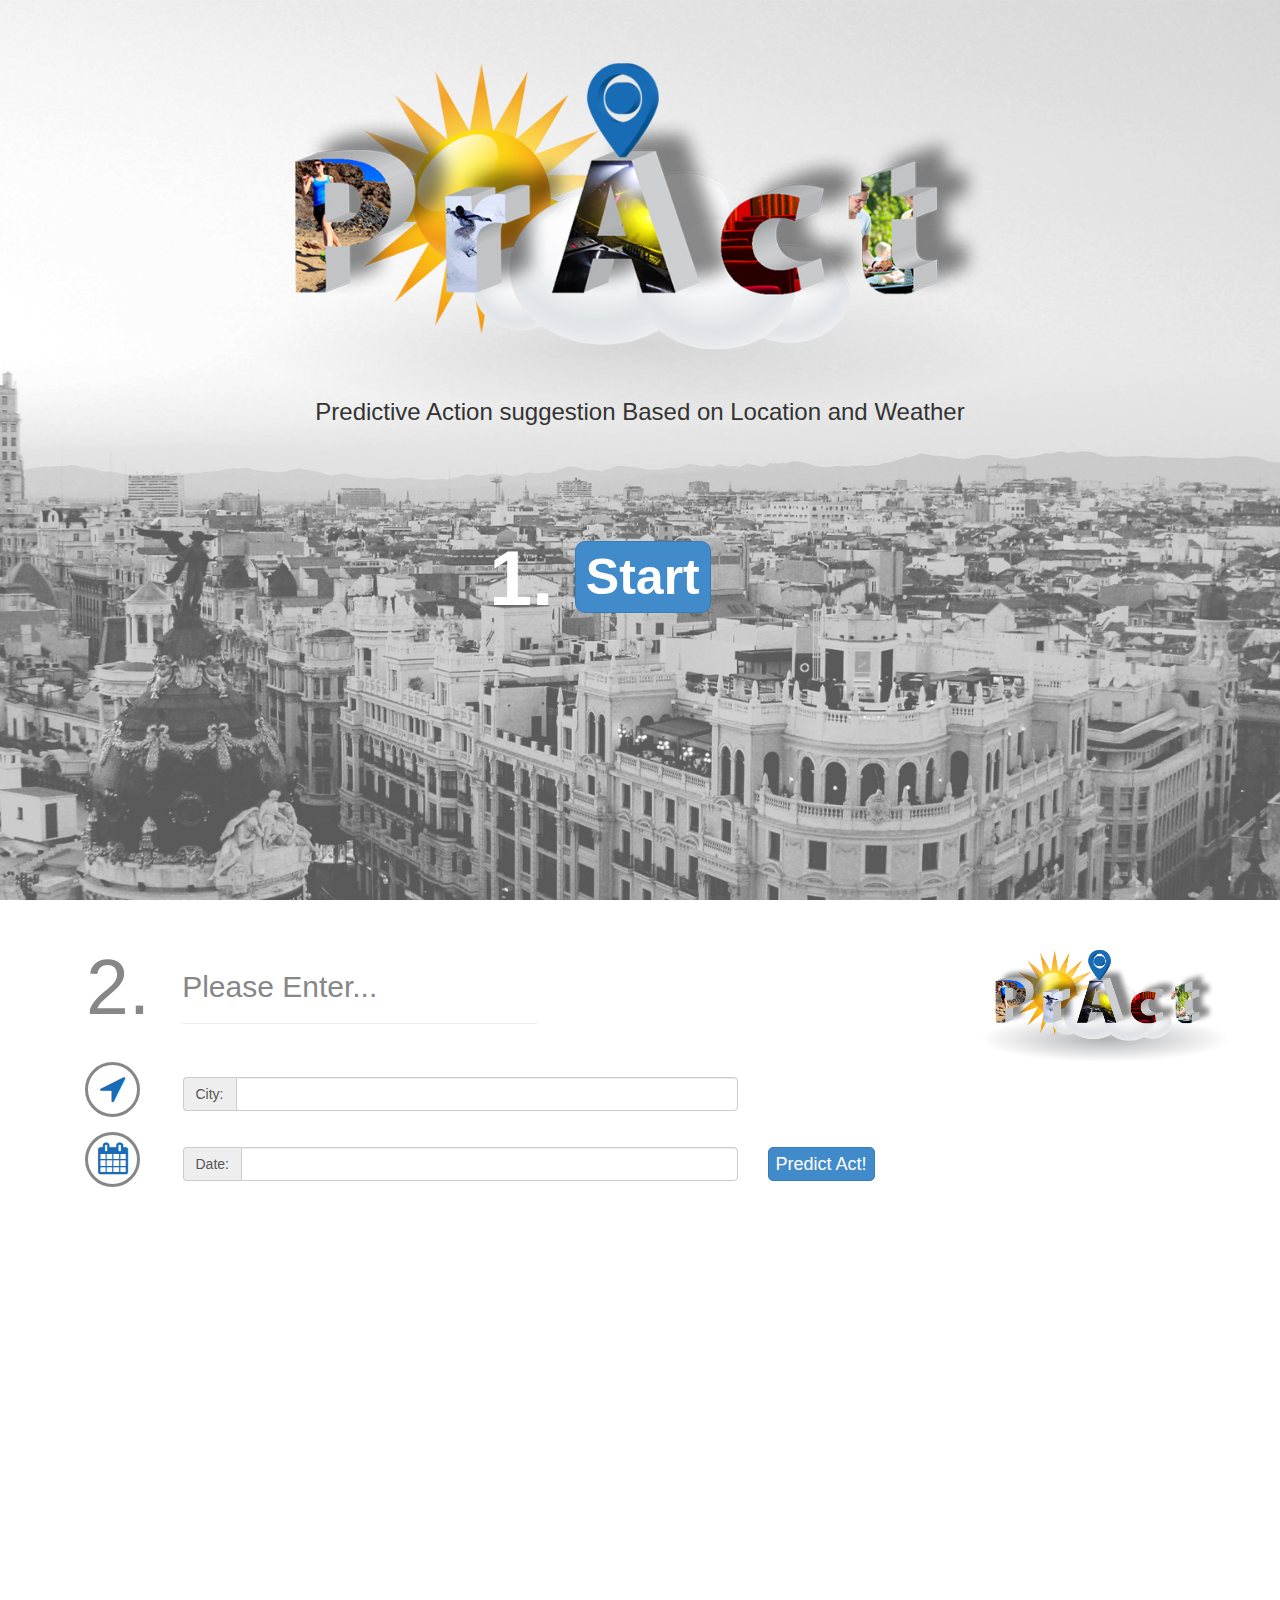
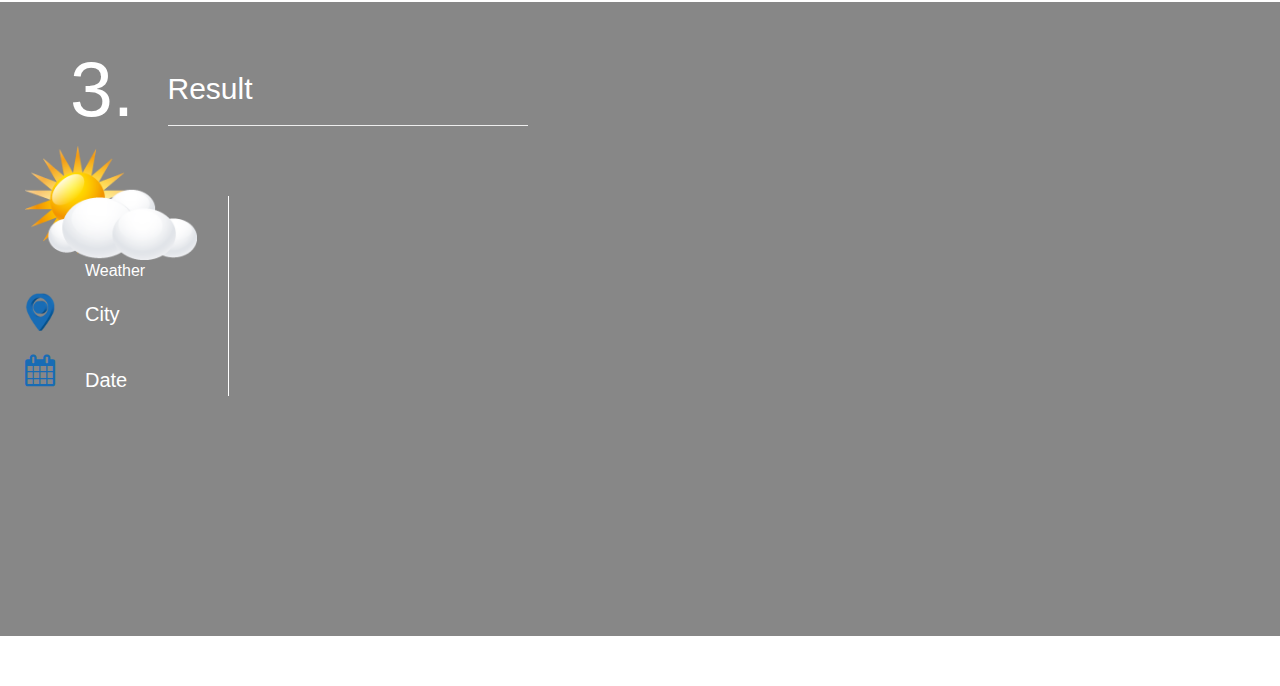
==== commit ae813903: "Enabled dynamic result loading" ====
--- a/FrontEnd/stylish-portfolio/index.html
+++ b/FrontEnd/stylish-portfolio/index.html
@@ -140,15 +140,15 @@
 			<div class="row" style="margin-left: -60px">
 				<div class="col-md-2">
 					 <img id="icon_weather" class="img-wetter img-responsive" src="img/Wetter/bewoelkt.PNG">
-					<p id="weather_txt" style="text-align:left; font-size:16px; margin-left: 60px" >Wetter</p>
+					<p id="weather_txt" style="text-align:left; font-size:16px; margin-left: 60px" >Weather</p>
 
 					
 					<div>
 					<img class="img-responsive" style="vertical-align:left; float:left; width: 
 					30px" src="img/Wetter/location.PNG">
 					</div>
-						<div style="text-align:left; font-size:20px; margin-top: 17px; margin-left: 60px" id="weather_city">
-						Stadt</div>
+						<div style="text-align:left; font-size:20px; margin-top: 17px; margin-left: 60px" id="weather_city">City
+						</div>
 					
 				<br>
 					
@@ -156,7 +156,7 @@
 					30px; color: #186cb5; font-size: 32px;">
 					<i class="fa fa-calendar"></i>
 					</div>
-						<div style="text-align:left; font-size:20px; margin-top: 17px; margin-left: 60px" id="weather_date">Datum
+						<div style="text-align:left; font-size:20px; margin-top: 17px; margin-left: 60px" id="weather_date">Date
 						</div>
 					
 				</div>
@@ -170,37 +170,37 @@
 					</div>
 					<div>
 						<div id="result-icon_container"  class="content horizontal-images" style="width:1000px">
-									<div id="img_act_1" class="result-item1">
-									<img id="txt_act_1" class="result-icon1" src="img/Act/Joggen.JPG">
-									Joggen</div>
+									<div id="txt_act_1" class="result-item1">
+											<!--<img id="img_act_1" class="result-icon1" src="img/Act/Joggen.JPG">-->
+									</div>
 							
-									<div class="result-item2">
-									<img class="result-icon2" src="img/Act/Grillen.JPG">
-									Grillen</div>
-									
-									<div class="result-item3">
-									<img class="result-icon3" src="img/Act/Kino.JPG">
-									Kino</div>
-									
-									<div class="result-item4">
-									<img class="result-icon4" src="img/Act/Snowboard.JPG">
-									Snowboard</div>
-									
-									<div class="result-item5">
-									<img class="result-icon5" src="img/Act/Grillen.JPG">
-									Grillen</div>
-									
-									<div class="result-item6">
-									<img class="result-icon6" src="img/Act/Grillen.JPG">
-									Grillen</div>
-									
-									<div class="result-item7">
-									<img class="result-icon7" src="img/Act/Grillen.JPG">
-									Grillen</div>
-									
-									<div class="result-item8">
-									<img class="result-icon8" src="img/Act/Grillen.JPG">
-									Grillen</div>
+									<div id="txt_act_2" class="result-item2">
+										<!--<img id="img_act_2" class="result-icon2" src="">-->
+									</div>
+									
+									<div id="txt_act_3" class="result-item3">
+										<!--<img id="img_act_3" class="result-icon3" src="">-->
+									</div>
+									
+									<div id="txt_act_4" class="result-item4">
+										<!--<img id="img_act_4" class="result-icon4" src="">-->
+									</div>
+									
+									<div id="txt_act_5" class="result-item5">
+										<!--<img id="img_act_5" class="result-icon5" src="">-->
+									</div>
+									
+									<div id="txt_act_6" class="result-item6">
+										<!--<img id="img_act_6" class="result-icon6" src="">-->
+									</div>
+									
+									<div id="txt_act_7" class="result-item7">
+										<!--<img id="img_act_7" class="result-icon7" src="">-->
+									</div>
+									
+									<div id="txt_act_8" class="result-item8">
+										<!--<img id="img_act_8" class="result-icon8" src="">-->
+									</div>
 									
 						</div>
 					</div>
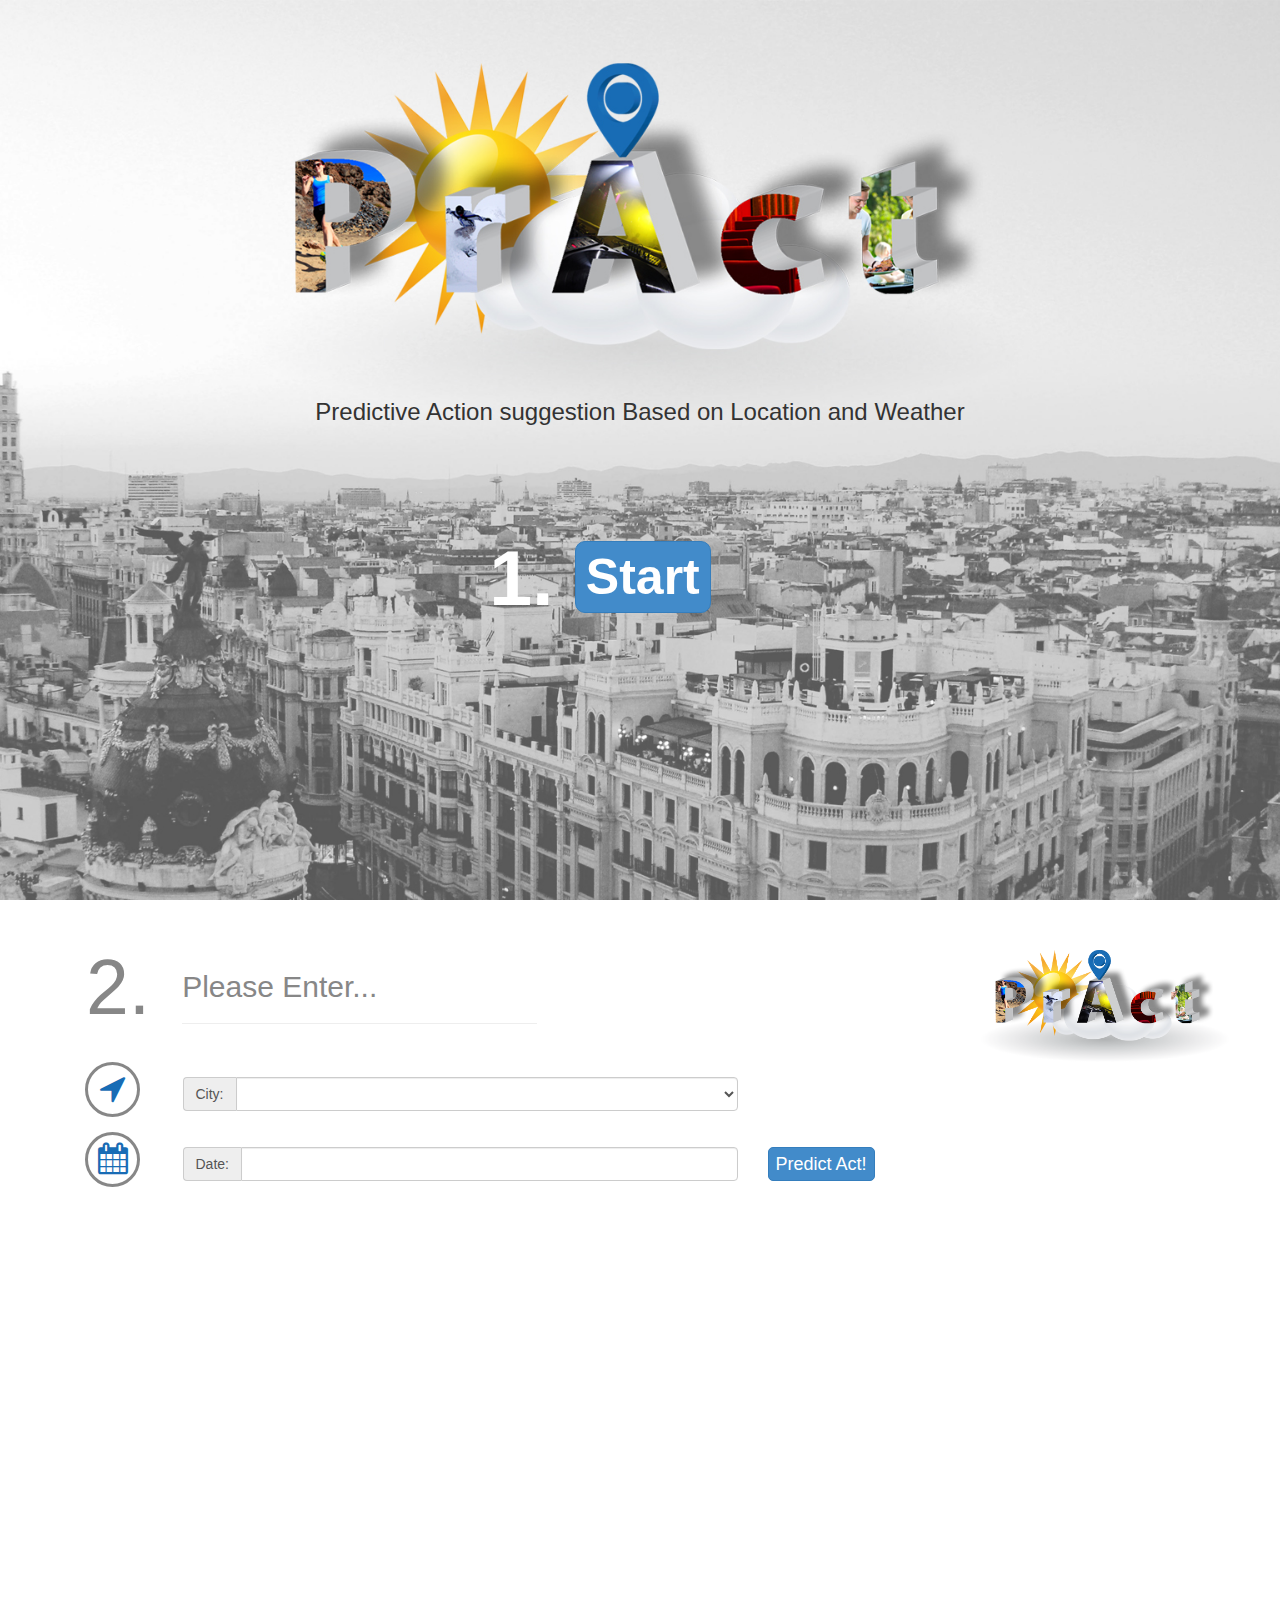
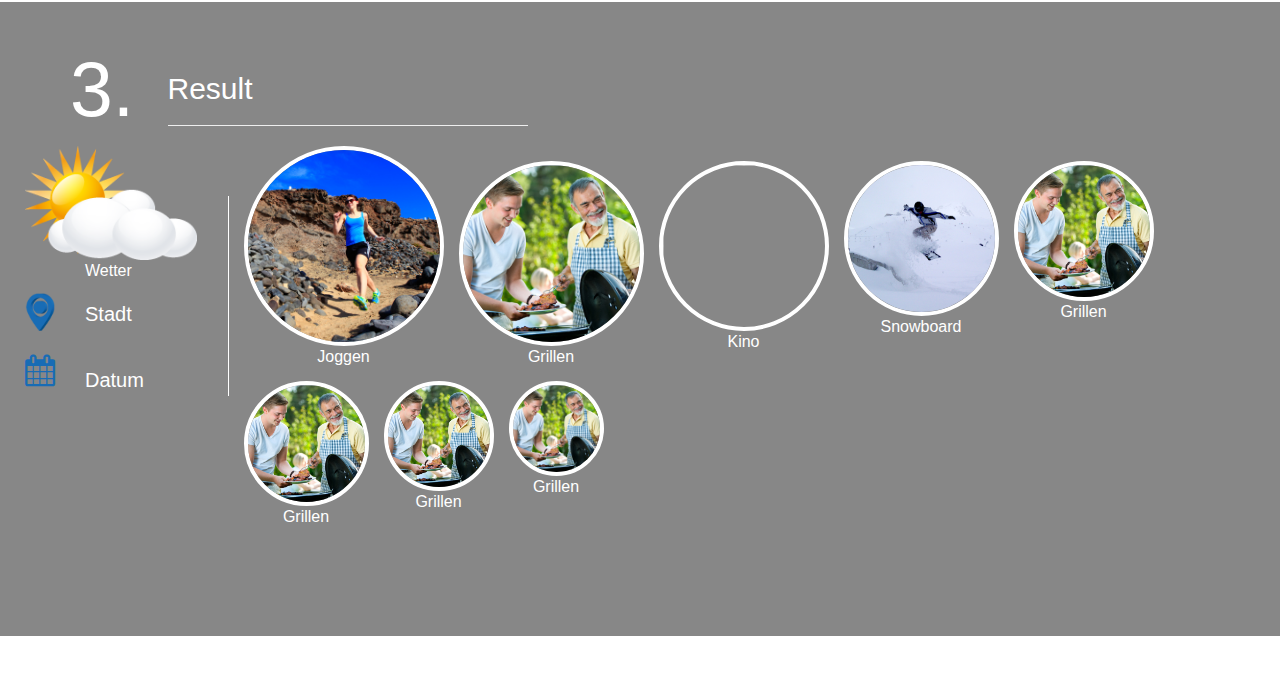
==== commit cfbab349: "FrontEnd" ====
--- a/FrontEnd/stylish-portfolio/index.html
+++ b/FrontEnd/stylish-portfolio/index.html
@@ -81,8 +81,7 @@
                     <div class="input-group" style="margin: 15px auto">
 					<span class="input-group-addon">City:</span>
 					<!--<input type="text" class="form-control" placeholder="Choose City"> -->
-					<!--<select id="dropdown_city" class="form-control">-->
-					<input type="text" class="form-control" id="input_city">
+					<select id="dropdown_city" class="form-control">
 					</select>
 				</div>
 				</div>
@@ -140,15 +139,15 @@
 			<div class="row" style="margin-left: -60px">
 				<div class="col-md-2">
 					 <img id="icon_weather" class="img-wetter img-responsive" src="img/Wetter/bewoelkt.PNG">
-					<p id="weather_txt" style="text-align:left; font-size:16px; margin-left: 60px" >Weather</p>
+					<p id="weather_txt" style="text-align:left; font-size:16px; margin-left: 60px" >Wetter</p>
 
 					
 					<div>
 					<img class="img-responsive" style="vertical-align:left; float:left; width: 
 					30px" src="img/Wetter/location.PNG">
 					</div>
-						<div style="text-align:left; font-size:20px; margin-top: 17px; margin-left: 60px" id="weather_city">City
-						</div>
+						<div style="text-align:left; font-size:20px; margin-top: 17px; margin-left: 60px" id="weather_city">
+						Stadt</div>
 					
 				<br>
 					
@@ -156,7 +155,7 @@
 					30px; color: #186cb5; font-size: 32px;">
 					<i class="fa fa-calendar"></i>
 					</div>
-						<div style="text-align:left; font-size:20px; margin-top: 17px; margin-left: 60px" id="weather_date">Date
+						<div style="text-align:left; font-size:20px; margin-top: 17px; margin-left: 60px" id="weather_date">Datum
 						</div>
 					
 				</div>
@@ -170,37 +169,38 @@
 					</div>
 					<div>
 						<div id="result-icon_container"  class="content horizontal-images" style="width:1000px">
-									<div id="txt_act_1" class="result-item1">
-											<!--<img id="img_act_1" class="result-icon1" src="img/Act/Joggen.JPG">-->
-									</div>
+									<div class="result-item1">
+									<img class="result-icon1" src="img/Act/Joggen.JPG">
+									Joggen</div>
 							
-									<div id="txt_act_2" class="result-item2">
-										<!--<img id="img_act_2" class="result-icon2" src="">-->
-									</div>
-									
-									<div id="txt_act_3" class="result-item3">
-										<!--<img id="img_act_3" class="result-icon3" src="">-->
-									</div>
-									
-									<div id="txt_act_4" class="result-item4">
-										<!--<img id="img_act_4" class="result-icon4" src="">-->
-									</div>
-									
-									<div id="txt_act_5" class="result-item5">
-										<!--<img id="img_act_5" class="result-icon5" src="">-->
-									</div>
-									
-									<div id="txt_act_6" class="result-item6">
-										<!--<img id="img_act_6" class="result-icon6" src="">-->
-									</div>
-									
-									<div id="txt_act_7" class="result-item7">
-										<!--<img id="img_act_7" class="result-icon7" src="">-->
-									</div>
-									
-									<div id="txt_act_8" class="result-item8">
-										<!--<img id="img_act_8" class="result-icon8" src="">-->
-									</div>
+									<div class="result-item2">
+									<img class="result-icon2" src="img/Act/Grillen.JPG">
+									Grillen</div>
+									
+									<div class="result-item3">
+									<img class="result-icon3" src="img/Act/Kino.JPG">
+									Kino</div>
+									
+									<div class="result-item4">
+									<img class="result-icon4" src="img/Act/Snowboard.JPG">
+									Snowboard</div>
+									
+									<div class="result-item5">
+									<img class="result-icon5" src="img/Act/Grillen.JPG">
+									Grillen</div>
+									
+									<div class="result-item6">
+									<img class="result-icon6" src="img/Act/Grillen.JPG">
+									Grillen</div>
+									
+									<div class="result-item7">
+									<img class="result-icon7" src="img/Act/Grillen.JPG">
+									Grillen</div>
+									
+									<div class="result-item8">
+									<img class="result-icon8" src="img/Act/Grillen.JPG">
+									Grillen</div>
+									
 									
 						</div>
 					</div>
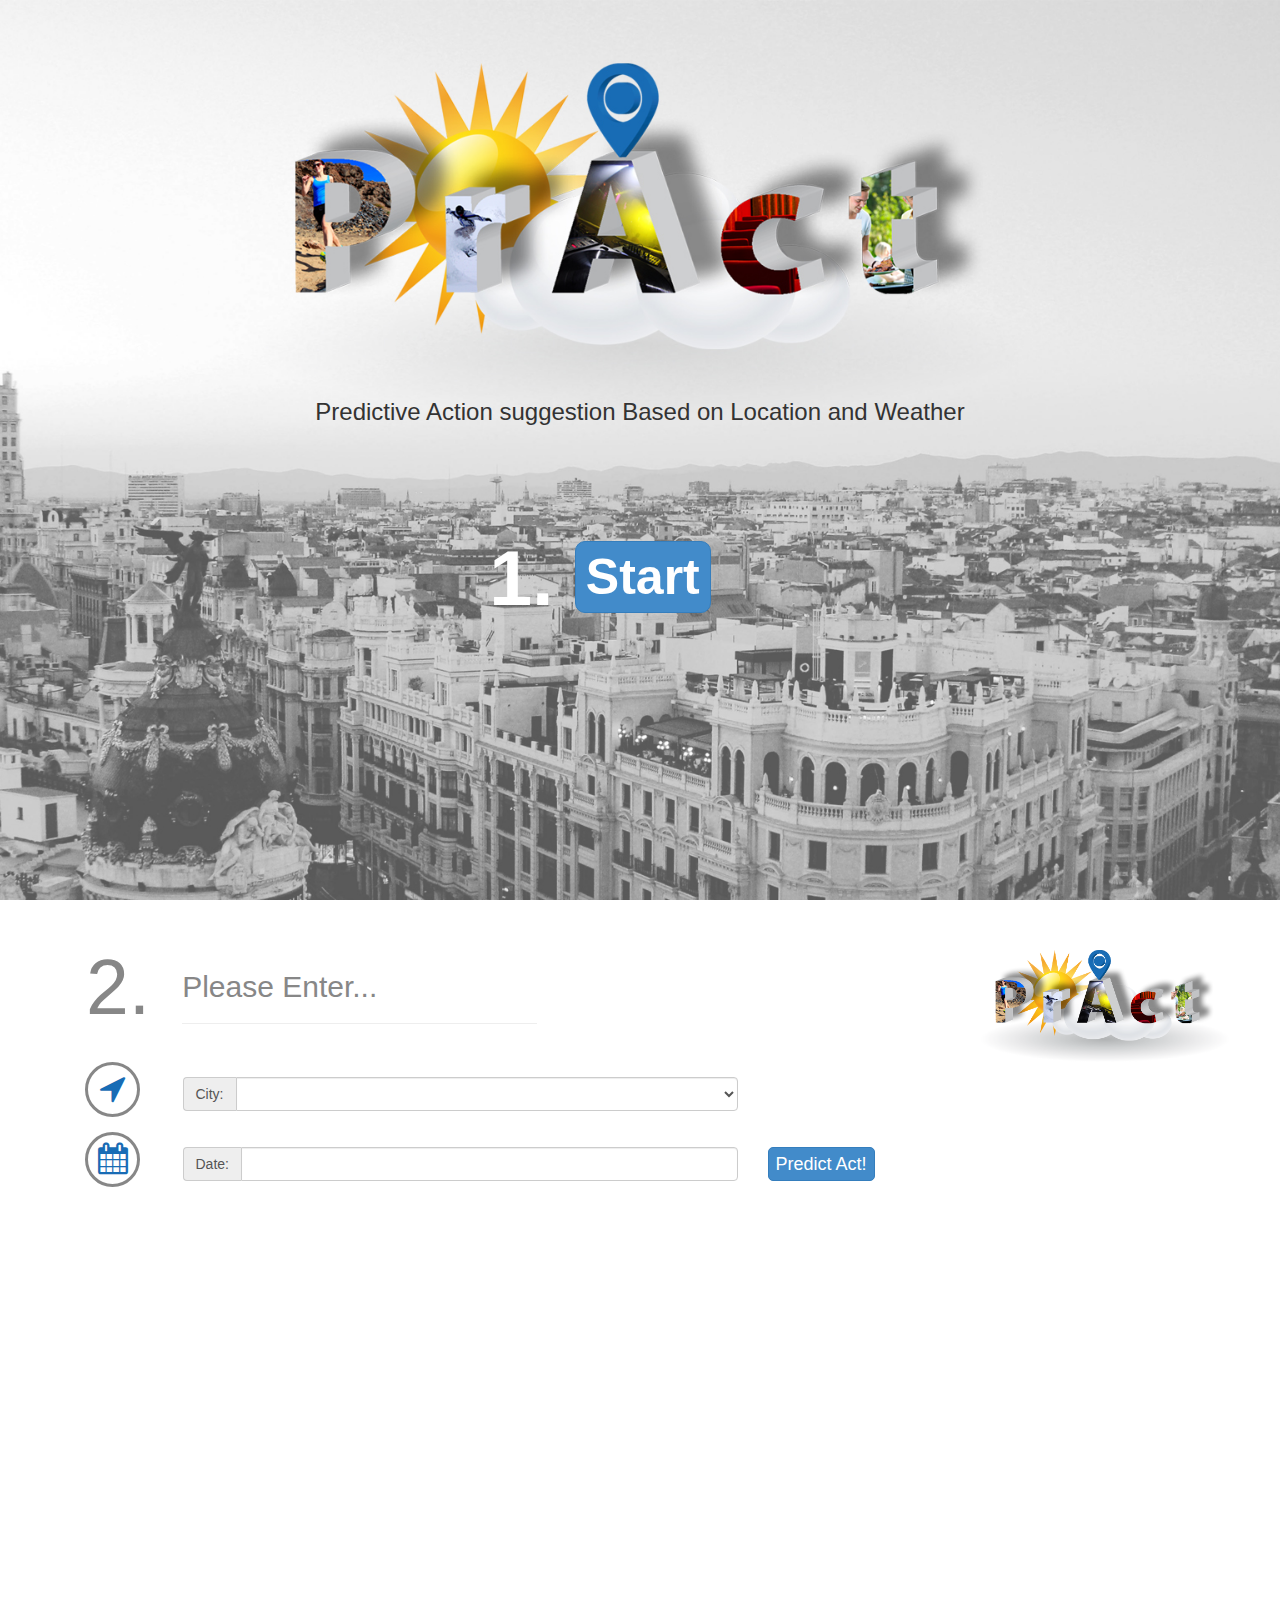
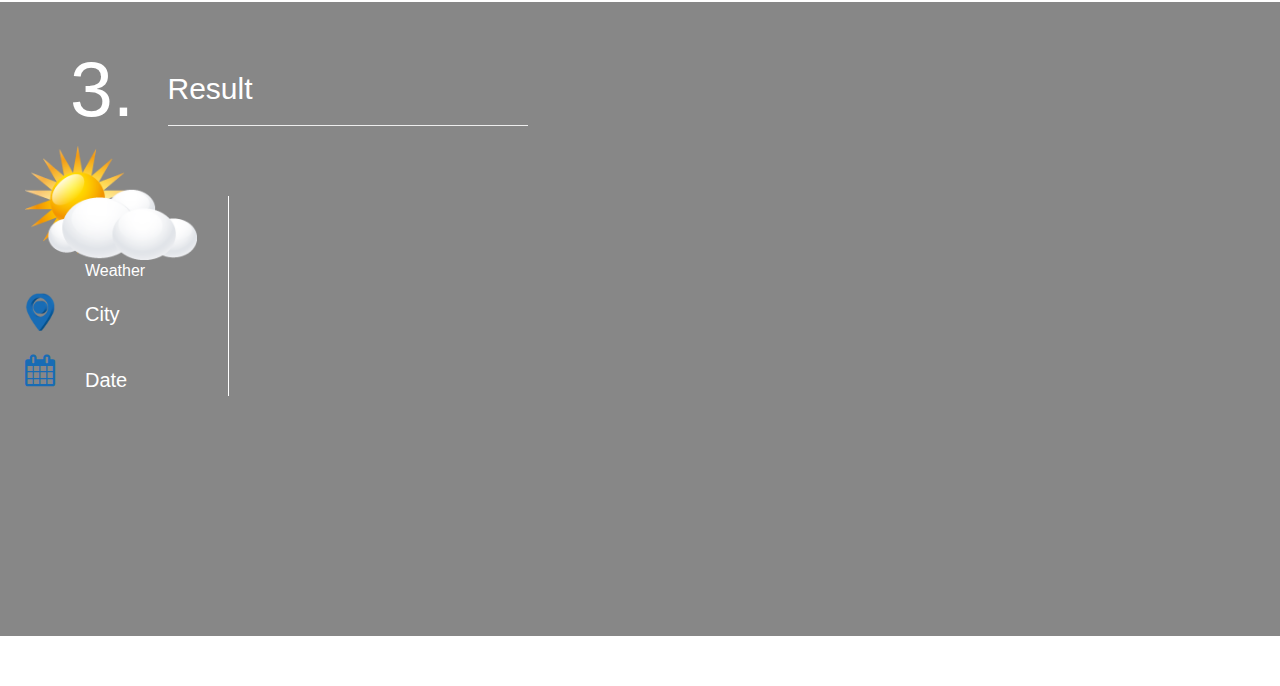
==== commit b267c2d9: "Merge branch 'master' of github.com:WYSIWYG-Fan/PrAct" ====
--- a/FrontEnd/stylish-portfolio/index.html
+++ b/FrontEnd/stylish-portfolio/index.html
@@ -139,15 +139,15 @@
 			<div class="row" style="margin-left: -60px">
 				<div class="col-md-2">
 					 <img id="icon_weather" class="img-wetter img-responsive" src="img/Wetter/bewoelkt.PNG">
-					<p id="weather_txt" style="text-align:left; font-size:16px; margin-left: 60px" >Wetter</p>
+					<p id="weather_txt" style="text-align:left; font-size:16px; margin-left: 60px" >Weather</p>
 
 					
 					<div>
 					<img class="img-responsive" style="vertical-align:left; float:left; width: 
 					30px" src="img/Wetter/location.PNG">
 					</div>
-						<div style="text-align:left; font-size:20px; margin-top: 17px; margin-left: 60px" id="weather_city">
-						Stadt</div>
+						<div style="text-align:left; font-size:20px; margin-top: 17px; margin-left: 60px" id="weather_city">City
+						</div>
 					
 				<br>
 					
@@ -155,7 +155,7 @@
 					30px; color: #186cb5; font-size: 32px;">
 					<i class="fa fa-calendar"></i>
 					</div>
-						<div style="text-align:left; font-size:20px; margin-top: 17px; margin-left: 60px" id="weather_date">Datum
+						<div style="text-align:left; font-size:20px; margin-top: 17px; margin-left: 60px" id="weather_date">Date
 						</div>
 					
 				</div>
@@ -169,38 +169,37 @@
 					</div>
 					<div>
 						<div id="result-icon_container"  class="content horizontal-images" style="width:1000px">
-									<div class="result-item1">
-									<img class="result-icon1" src="img/Act/Joggen.JPG">
-									Joggen</div>
+									<div id="txt_act_1" class="result-item1">
+											<!--<img id="img_act_1" class="result-icon1" src="img/Act/Joggen.JPG">-->
+									</div>
 							
-									<div class="result-item2">
-									<img class="result-icon2" src="img/Act/Grillen.JPG">
-									Grillen</div>
-									
-									<div class="result-item3">
-									<img class="result-icon3" src="img/Act/Kino.JPG">
-									Kino</div>
-									
-									<div class="result-item4">
-									<img class="result-icon4" src="img/Act/Snowboard.JPG">
-									Snowboard</div>
-									
-									<div class="result-item5">
-									<img class="result-icon5" src="img/Act/Grillen.JPG">
-									Grillen</div>
-									
-									<div class="result-item6">
-									<img class="result-icon6" src="img/Act/Grillen.JPG">
-									Grillen</div>
-									
-									<div class="result-item7">
-									<img class="result-icon7" src="img/Act/Grillen.JPG">
-									Grillen</div>
-									
-									<div class="result-item8">
-									<img class="result-icon8" src="img/Act/Grillen.JPG">
-									Grillen</div>
-									
+									<div id="txt_act_2" class="result-item2">
+										<!--<img id="img_act_2" class="result-icon2" src="">-->
+									</div>
+									
+									<div id="txt_act_3" class="result-item3">
+										<!--<img id="img_act_3" class="result-icon3" src="">-->
+									</div>
+									
+									<div id="txt_act_4" class="result-item4">
+										<!--<img id="img_act_4" class="result-icon4" src="">-->
+									</div>
+									
+									<div id="txt_act_5" class="result-item5">
+										<!--<img id="img_act_5" class="result-icon5" src="">-->
+									</div>
+									
+									<div id="txt_act_6" class="result-item6">
+										<!--<img id="img_act_6" class="result-icon6" src="">-->
+									</div>
+									
+									<div id="txt_act_7" class="result-item7">
+										<!--<img id="img_act_7" class="result-icon7" src="">-->
+									</div>
+									
+									<div id="txt_act_8" class="result-item8">
+										<!--<img id="img_act_8" class="result-icon8" src="">-->
+									</div>
 									
 						</div>
 					</div>
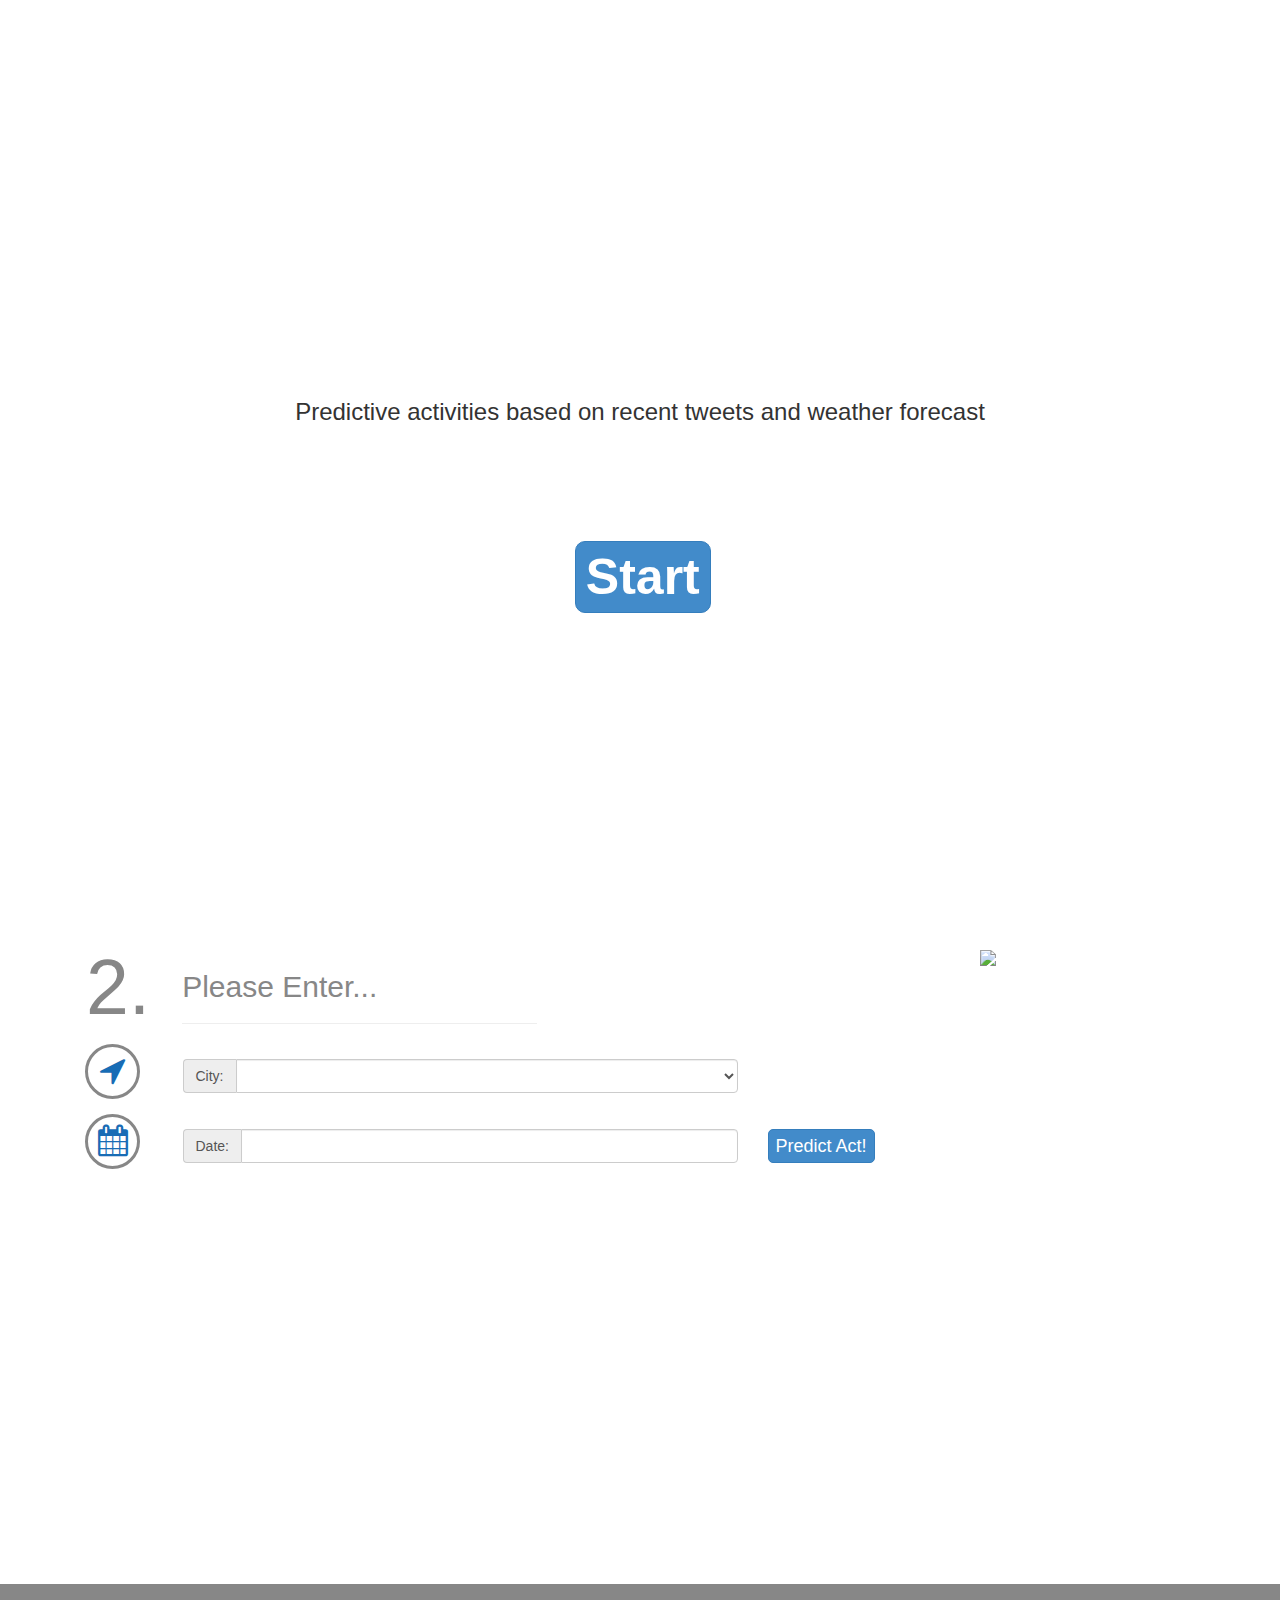
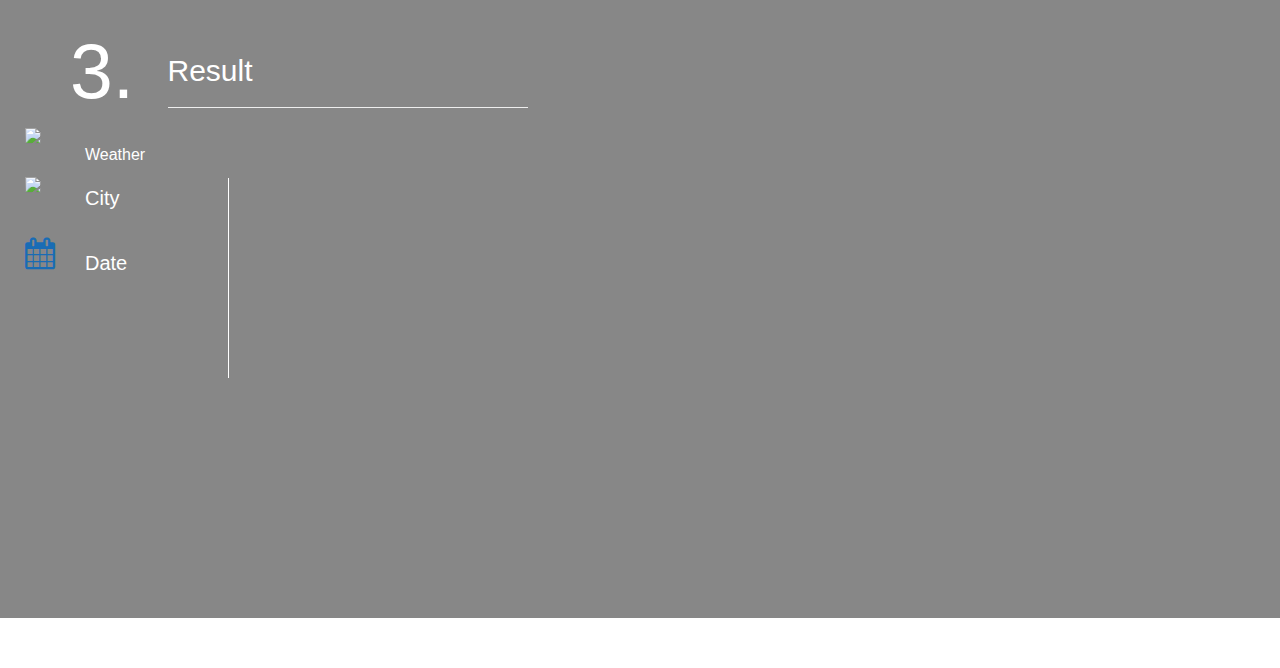
==== commit 91c17487: "changes to index.html and css" ====
--- a/FrontEnd/stylish-portfolio/index.html
+++ b/FrontEnd/stylish-portfolio/index.html
@@ -46,7 +46,7 @@
     <!-- Full Page Image Header Area -->
     <div id="top" class="header">
         <div class="vert-text" style="margin: 350px">
-            <h3>Predictive Action suggestion Based on Location and Weather</h3>
+            <h3>Predictive activities based on recent tweets and weather forecast </h3>
 				<div style="position: relative; top:100px; left: -40px">
 					<h1 style="color: #FFFFFF; font-size: 5.5em "> 1. <a  href="#inputForm" style="position: relative; top:-8px" class="btn btn-primary btn-lg"><b>Start</b></a> </h1>
 				</div>
--- a/FrontEnd/stylish-portfolio/css/stylish-portfolio.css
+++ b/FrontEnd/stylish-portfolio/css/stylish-portfolio.css
@@ -302,7 +302,41 @@
   margin-top: 15px;
 }
 
-
+.result-item9{
+    text-align: center;
+	  color: #FFFFFF;
+	  font-size: 16px;
+ width: 80px;
+  height: 220px;
+    margin-left: 15px;
+	float:left;
+}
+
+.result-icon9 {
+  border: 4px solid #FFFFFF;
+  border-radius: 50%;
+  width: 80px;
+  height: 80px;
+  margin-top: 15px;
+}
+
+.result-item10{
+    text-align: center;
+	  color: #FFFFFF;
+	  font-size: 16px;
+ width: 70px;
+  height: 220px;
+    margin-left: 15px;
+	float:left;
+}
+
+.result-icon10 {
+  border: 4px solid #FFFFFF;
+  border-radius: 50%;
+  width: 70px;
+  height: 70px;
+  margin-top: 15px;
+}
 
 .btn-l {
   padding: 7px 7px;
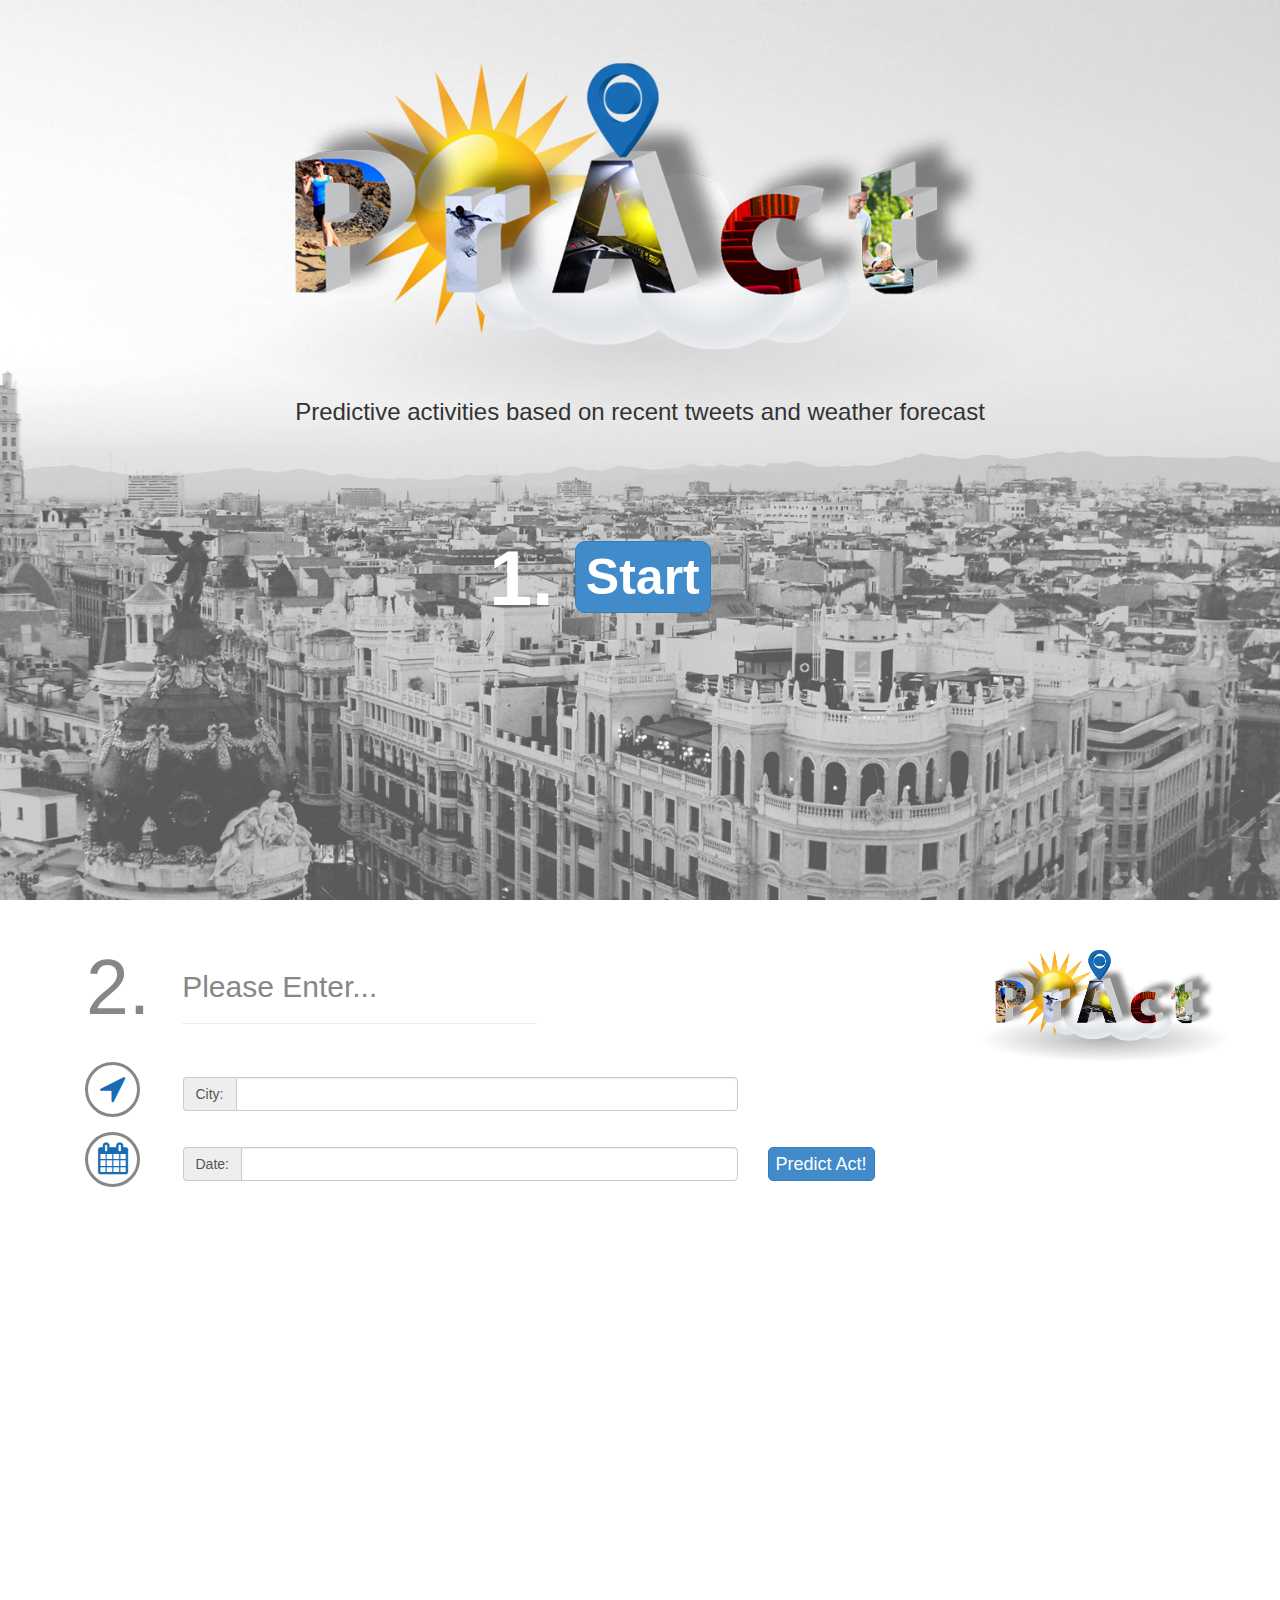
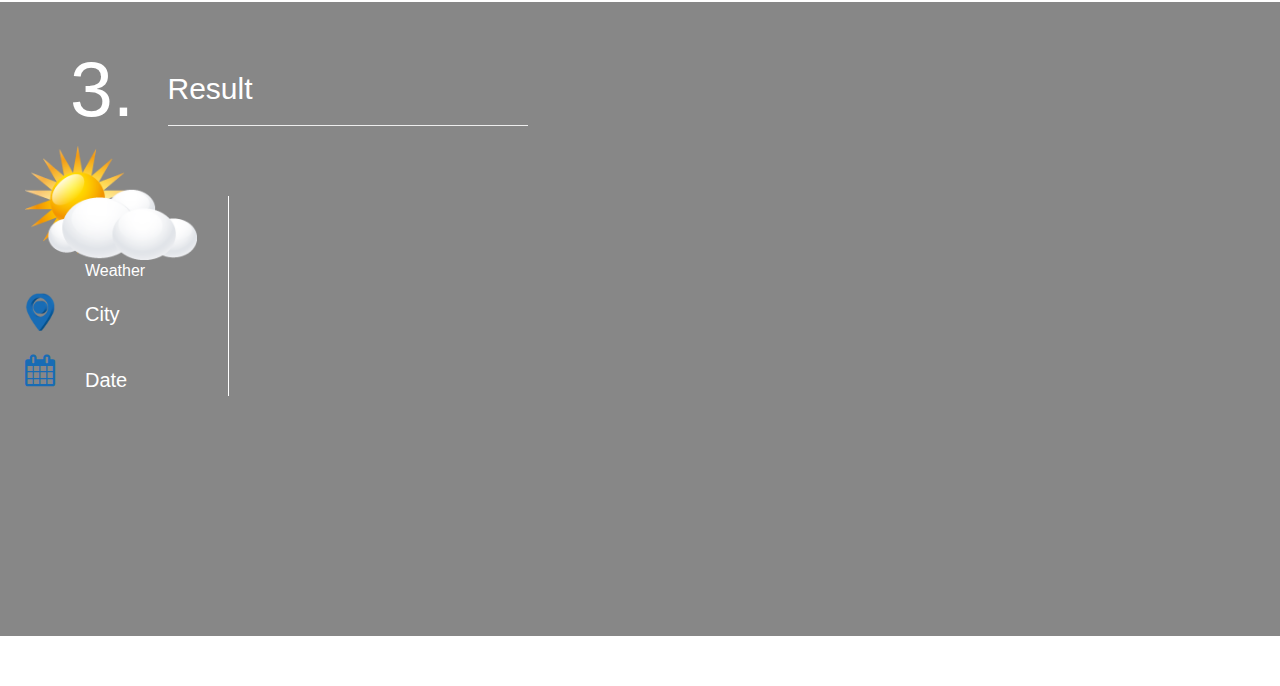
==== commit 97c5fb8a: "Repaired style, deleted custom scrollbar, cleaned code" ====
--- a/FrontEnd/stylish-portfolio/index.html
+++ b/FrontEnd/stylish-portfolio/index.html
@@ -12,20 +12,11 @@
     <!-- Bootstrap core CSS -->
     <link href="css/bootstrap.css" rel="stylesheet">
 
-    <!-- Add custom CSS here -->
+    <!-- custom CSS here -->
     <link href="css/stylish-portfolio.css" rel="stylesheet">
     <link href="font-awesome/css/font-awesome.min.css" rel="stylesheet">
 	<link href="datepicker/css/datepicker.css" rel="stylesheet">
 	<link rel="stylesheet" href="Scrollbar/jquery.mCustomScrollbar.css">
-	
-	<!-- Scroll Bar -->
-			<!-- Google CDN jQuery with fallback to local -->
-			<script src="http://ajax.googleapis.com/ajax/libs/jquery/1.11.0/jquery.min.js"></script>
-			<script>window.jQuery || document.write('<script src="../js/minified/jquery-1.11.0.min.js"><\/script>')</script>
-				
-			<!-- custom scrollbar plugin -->
-			<script src="Scrollbar/jquery.mCustomScrollbar.concat.min.js"></script>
-	<!-- /Scroll Bar -->
 	
 	
 	<!-- JavaScript -->
@@ -33,7 +24,6 @@
     <script src="js/bootstrap.js"></script>
 	<script src="datepicker/js/bootstrap-datepicker.js"></script>
 	<script src="datepicker/js/date.js"></script> 
-	
 	
 	
 	<!-- custom JS for database access-->
@@ -80,8 +70,7 @@
 					<!-- City Form -->
                     <div class="input-group" style="margin: 15px auto">
 					<span class="input-group-addon">City:</span>
-					<!--<input type="text" class="form-control" placeholder="Choose City"> -->
-					<select id="dropdown_city" class="form-control">
+					<input id="input_city" type="text" class="form-control">
 					</select>
 				</div>
 				</div>
@@ -170,37 +159,34 @@
 					<div>
 						<div id="result-icon_container"  class="content horizontal-images" style="width:1000px">
 									<div id="txt_act_1" class="result-item1">
-											<!--<img id="img_act_1" class="result-icon1" src="img/Act/Joggen.JPG">-->
 									</div>
 							
 									<div id="txt_act_2" class="result-item2">
-										<!--<img id="img_act_2" class="result-icon2" src="">-->
 									</div>
 									
 									<div id="txt_act_3" class="result-item3">
-										<!--<img id="img_act_3" class="result-icon3" src="">-->
 									</div>
 									
 									<div id="txt_act_4" class="result-item4">
-										<!--<img id="img_act_4" class="result-icon4" src="">-->
 									</div>
 									
 									<div id="txt_act_5" class="result-item5">
-										<!--<img id="img_act_5" class="result-icon5" src="">-->
 									</div>
 									
 									<div id="txt_act_6" class="result-item6">
-										<!--<img id="img_act_6" class="result-icon6" src="">-->
 									</div>
 									
 									<div id="txt_act_7" class="result-item7">
-										<!--<img id="img_act_7" class="result-icon7" src="">-->
 									</div>
 									
 									<div id="txt_act_8" class="result-item8">
-										<!--<img id="img_act_8" class="result-icon8" src="">-->
-									</div>
-									
+									</div>
+									
+									<div id="txt_act_9" class="result-item8">
+									</div>
+									
+									<div id="txt_act_10" class="result-item8">
+									</div>
 						</div>
 					</div>
 				
@@ -234,25 +220,6 @@
     });
 	</script>
 	<!--/DatePicker-->
-	
-	<!-- Scrollbar-->
-	
-	<script>
-  (function($){
-			$(window).load(function(){
-				
-				$("#result-icon_container").mCustomScrollbar({
-					axis:"x",
-					advanced:{
-						autoExpandHorizontalScroll:true
-					}
-				});
-				
-			});
-		})(jQuery);
-	</script>
-	
-	<!--/Scrollbar-->
 	
     <script>
     $("#menu-close").click(function(e) {
